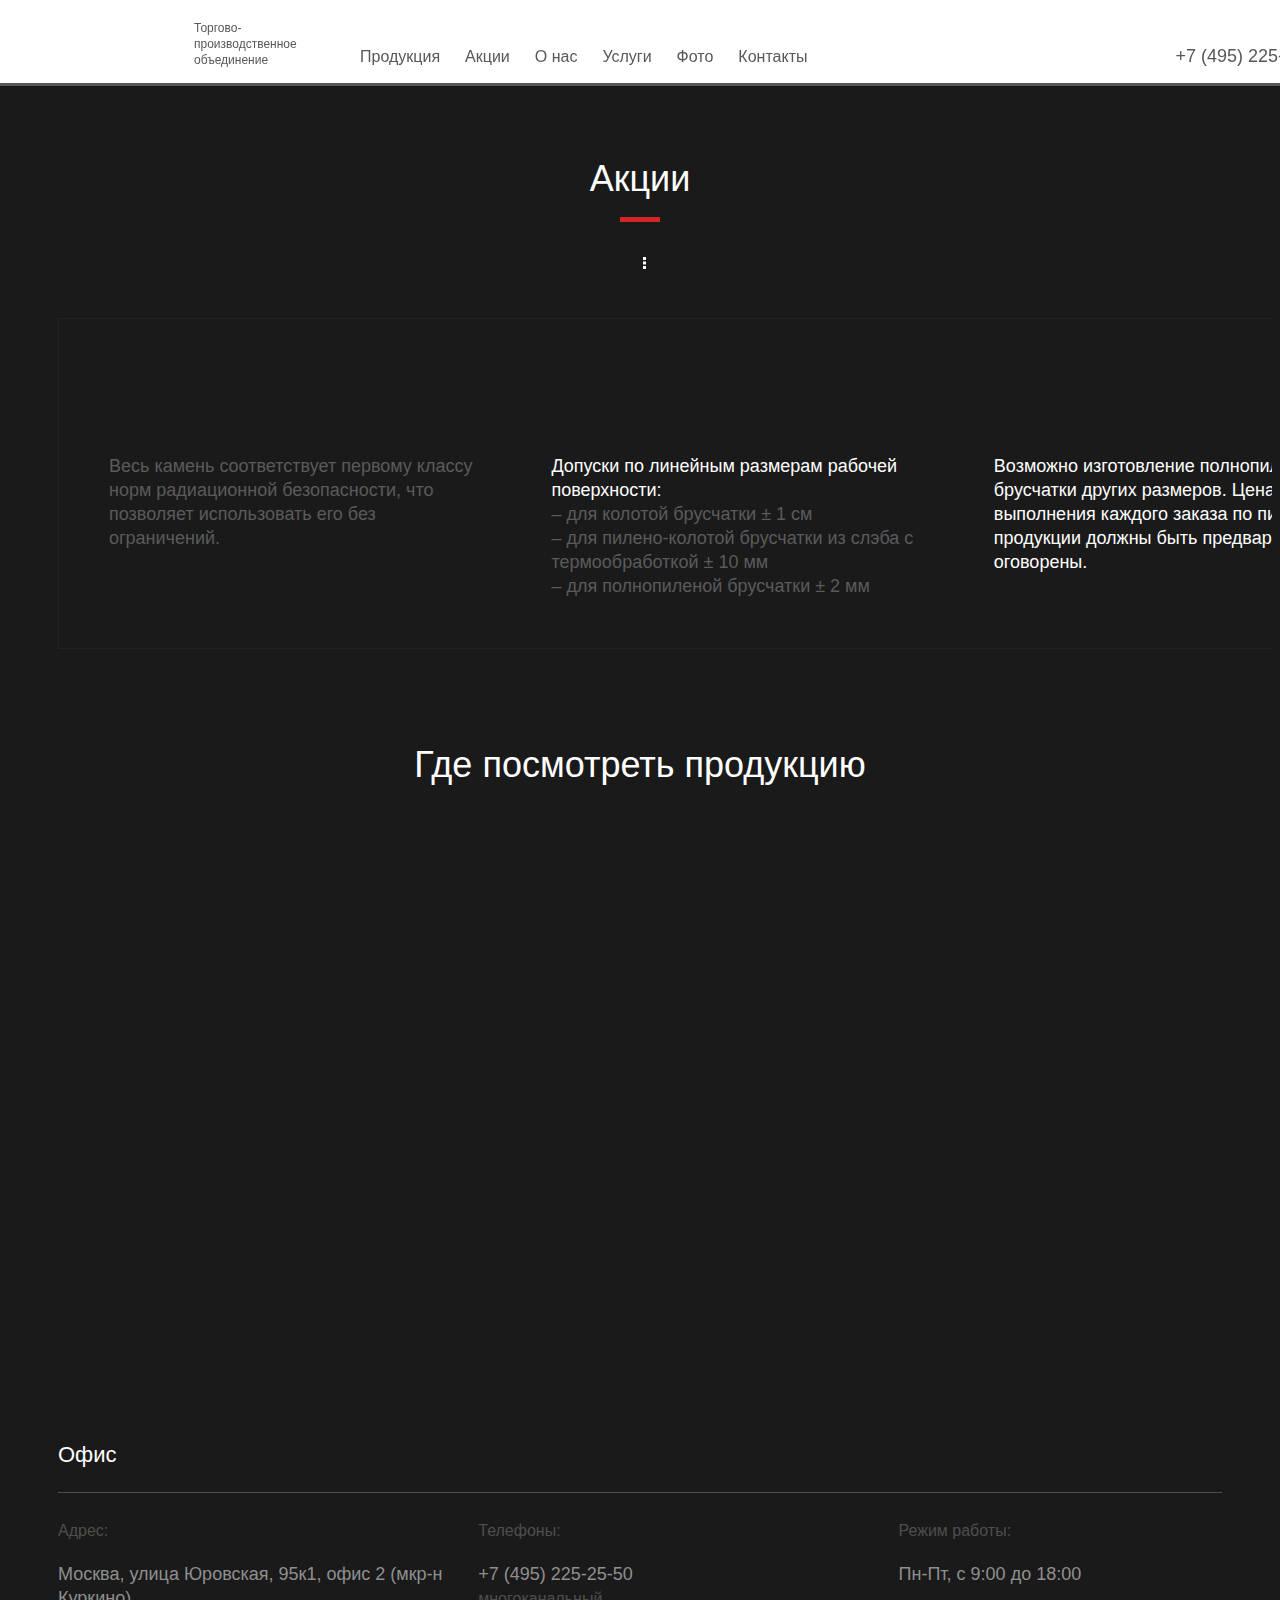
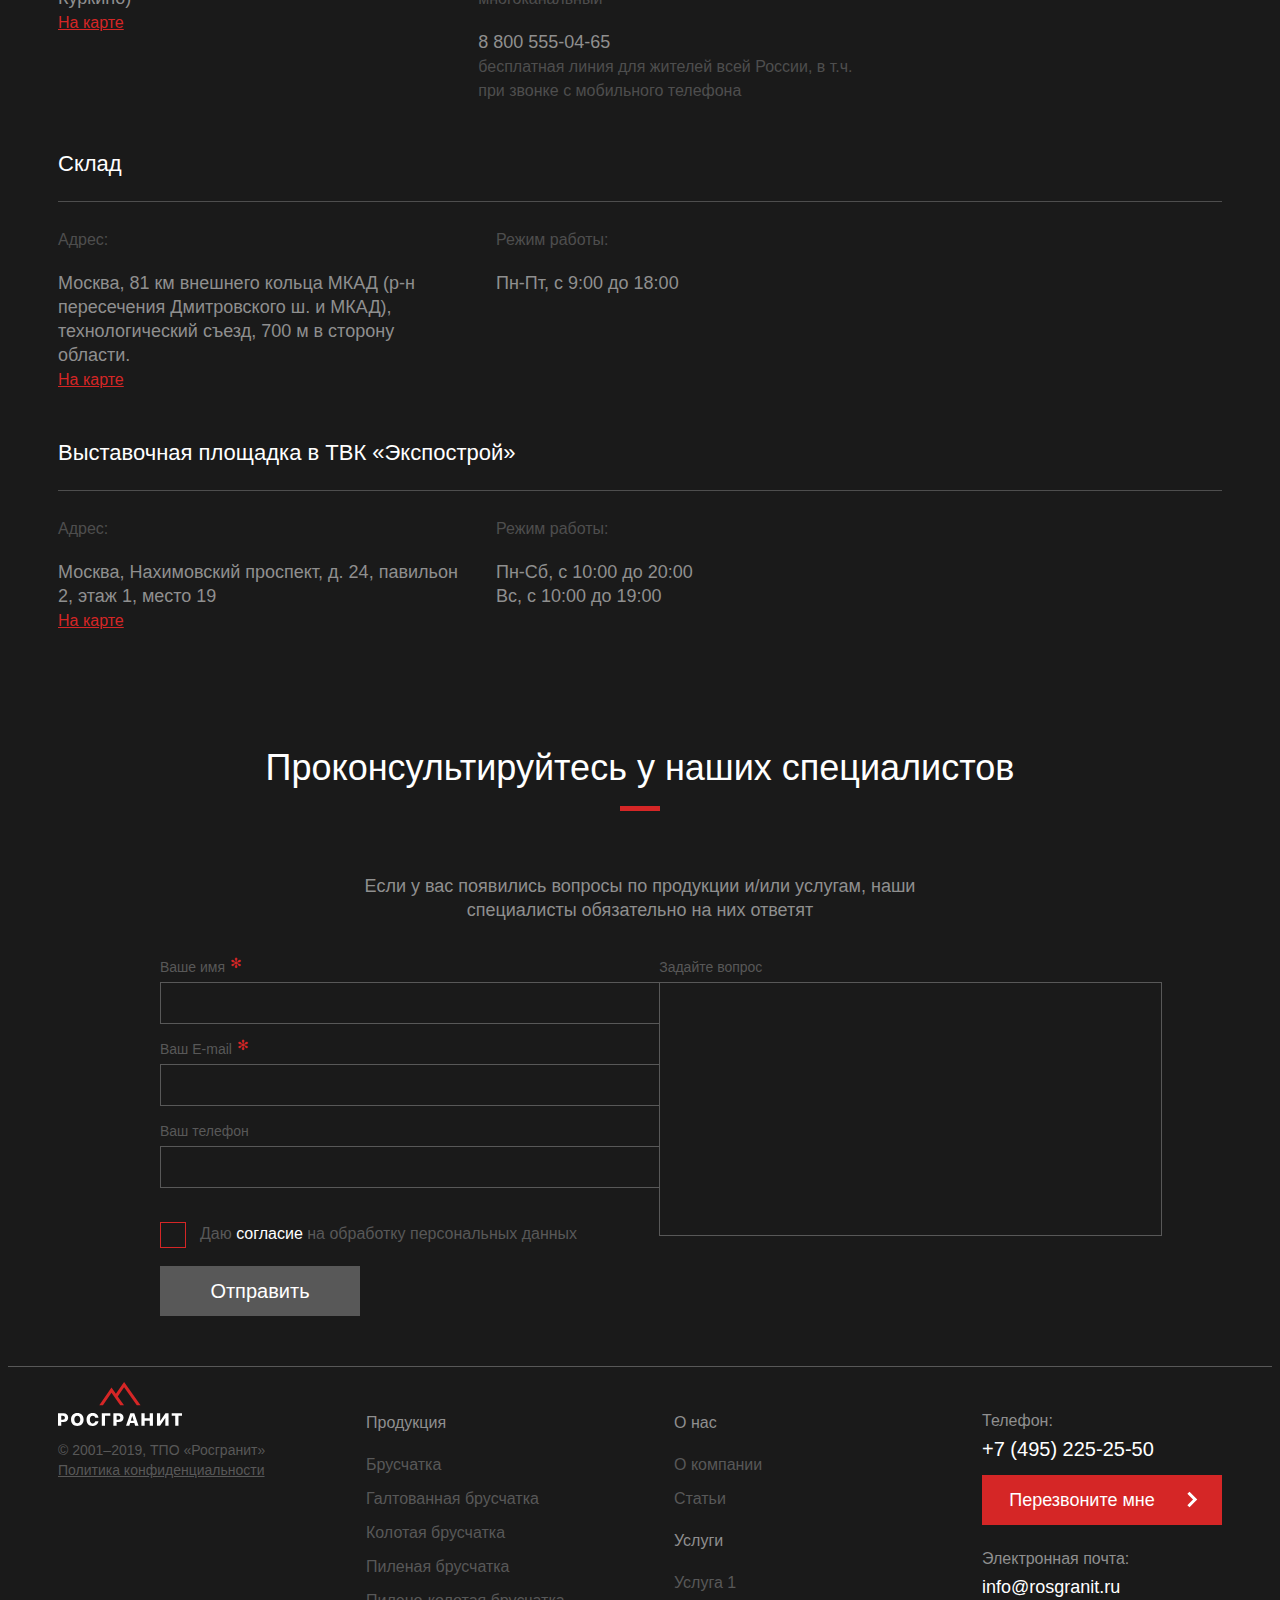
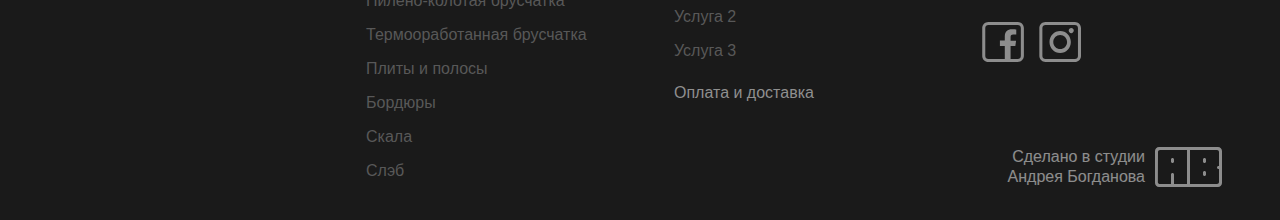
==== HTML/actions.html @ c92d172f "Create actions.html" ====
<!DOCTYPE html>
<html lang="ru">
	<head>
    	<meta charset="UTF-8" />
    	<meta http-equiv="X-UA-Compatible" content="IE=edge" />
    	<meta name="viewport" content="width=device-width, initial-scale=1.0, user-scalable=0, minimum-scale=1.0" />
		<meta name="keywords" content="" />
    	<meta name="description" content="" />
    	<link rel="stylesheet" href="css/fonts.css?190520191320" />
    	<link rel="stylesheet" href="css/default.css?190520191320" />
    	<link rel="stylesheet" href="css/style.css?190520191320" />
    	<link rel="stylesheet" href="css/header.css?190520191320" />
    	<link rel="stylesheet" href="css/nav.css?190520191320" />
    	<link rel="stylesheet" href="css/article.css?190520191320" />
    	<link rel="stylesheet" href="css/products.css?190520191320" />
    	<link rel="stylesheet" href="css/choose.css?190520191320" />
    	<link rel="stylesheet" href="css/map.css?190520191320" />
    	<link rel="stylesheet" href="css/footer.css?190520191320" />
    	<link rel="stylesheet" href="css/form.css?190520191320" />
    	<link rel="stylesheet" href="css/callback.css?190520191320" />
    	<link rel="stylesheet" href="lightbox/lightbox.css?300420191318" />
    	<script defer src="https://api-maps.yandex.ru/2.1.72/?lang=ru_RU"></script>
		<script defer src="js/jquery.js?190520191320"></script>
		<script defer src="js/swiper.js?190520191320"></script>
		<script defer src="js/inputmask.js?190520191320"></script>
		<script defer src="js/template.js?190520191320"></script>
		<script defer src="js/map.js?190520191320"></script>
		<script defer src="lightbox/lightbox.js?300420191318"></script>
		<title>«Росгранит» — продукция</title>
	</head>
	<body onload="resize();" onresize="resize();">
		<div class="callback">
			<button type="button"></button>
			<div class="form cb">
				<div>
					<span>Спасибо!</span>
					<p>В ближайшее время с Вами свяжется наш специалист и ответит на все, интересующие Вас, вопросы.</p>
				</div>
				<form name="application" method="post" action="#">
					<span>Обратный звонок</span>
					<p>Оставьте Ваш контактный номер телефона и в ближайшее время мы Вам перезвоним!</p>
					<div>
						<div>
							<ul>
								<li>
									<input class="field" type="text" name="uname" value="" data-form="cb" />
									<span>
										<span>Ваше имя</span>
									</span>
								</li>
								<li class="required">
									<input class="field" type="tel" name="uphone" value="" data-form="cb" />
									<span>
										<span>Ваш телефон</span>
									</span>
								</li>
							</ul>
						</div>
						<div class="required consent">
							<input type="checkbox" name="consent" value="Y" />
							<span class="checkbox" data-form="cb"></span>
							<span>Даю <a href="#" title="согласие">согласие</a> на обработку персональных данных</span>
						</div>
						<div>
							<button type="button" data-form="cb">Перезвоните мне</button>
						</div>
					</div>
				</form>
			</div>
		</div>
		<div class="container">
			<span></span>
			<header>
				<div>
					<ul class="sandwich">
						<li></li>
						<li></li>
						<li></li>
						<li></li>
					</ul>
					<a class="logo" href="main.html" title="Росгранит"></a>
					<a class="phone" href="tel:+74952252550" title="+7 (495) 225-25-50">+7 (495) 225-25-50</a>
				</div>
			</header>
			<nav>
				<div>
					<ul>
						<li>
							<a href="products.html" title="Продукция">Продукция</a>
						</li>
						<li>
							<a href="actions.html" title="Акции">Акции</a>
						</li>
						<li>
							<a href="article.html" title="О нас">О нас</a>
						</li>
						<li>
							<a href="service.html" title="Услуги">Услуги</a>
						</li>
						<li>
							<a href="photo.html" title="Фото">Фото</a>
						</li>
						<li>
							<a href="products.html#contacts" title="Контакты">Контакты</a>
						</li>
					</ul>
				</div>
			</nav>
			<article>
				<div class="brief">
					<h1>Акции</h1>
				</div>
				<div class="choose-items">
					<span></span>
					<ul>
						<li class="selected" data-class="gb2">Брусчатка гранитная колотая</li>
						<li data-class="gb3">Брусчатка гранитная пилено-колотая (боковины пиленые)</li>
					</ul>
				</div>
			</article>
			<div class="table">
				<table class="choice gb2">
					<tbody>
						<tr>
							<td class="image">
								<a class="zoom" href="img/bg1199.jpg" data-lightbox="example-set" title="">
									<img src="img/bg1199.jpg" alt="Габбро брусчатка колотая ГАЛТОВАННАЯ" />
								</a>
							</td>
							<td class="name">
								<strong>Габбро брусчатка колотая ГАЛТОВАННАЯ</strong>
								<span>Габбро Слипчицкое (Kometa Black GB2), Адамовское</span>
								<a href="#" title="Пример укладки">Пример укладки</a>
							</td>
							<td class="size">
								<span>6-14×6-14×2-8</span>
							</td>
							<td class="count">
								<span>82</span>
							</td>
							<td class="available">
								<span>125,36</span>
							</td>
							<td class="price">
								<span>1 250,36</span>
							</td>
							<td class="order">
								<button type="button" data-id="1" data-name="Габбро брусчатка колотая ГАЛТОВАННАЯ">Заказать</button>
							</td>
						</tr>
					</tbody>
				</table>
				<table class="choice gb2">
					<tbody>
						<tr>
							<td class="image">
								<a class="zoom" href="img/bg1199.jpg" data-lightbox="example-set" title="">
									<img src="img/bg1199.jpg" alt="Габбро брусчатка колотая ГАЛТОВАННАЯ" />
								</a>
							</td>
							<td class="name">
								<strong>Габбро брусчатка колотая ГАЛТОВАННАЯ</strong>
								<span>Габбро Слипчицкое (Kometa Black GB2), Адамовское</span>
								<a href="#" title="Пример укладки">Пример укладки</a>
							</td>
							<td class="size">
								<span>6-14×6-14×2-8</span>
							</td>
							<td class="count">
								<span>82</span>
							</td>
							<td class="available">
								<span>125,36</span>
							</td>
							<td class="price">
								<span>1 250,36</span>
							</td>
							<td class="order">
								<button type="button" data-id="2" data-name="Габбро брусчатка колотая ГАЛТОВАННАЯ">Заказать</button>
							</td>
						</tr>
					</tbody>
				</table>
				<table class="choice gb3">
					<tbody>
						<tr>
							<td class="image">
								<a class="zoom" href="img/bg1199.jpg" data-lightbox="example-set" title="">
									<img src="img/bg1199.jpg" alt="Габбро брусчатка колотая ГАЛТОВАННАЯ" />
								</a>
							</td>
							<td class="name">
								<strong>Габбро брусчатка колотая ГАЛТОВАННАЯ</strong>
								<span>Габбро Слипчицкое (Kometa Black GB2), Адамовское</span>
								<a href="#" title="Пример укладки">Пример укладки</a>
							</td>
							<td class="size">
								<span>6-14×6-14×2-8</span>
							</td>
							<td class="count">
								<span>82</span>
							</td>
							<td class="available">
								<span>125,36</span>
							</td>
							<td class="price">
								<span>1 250,36</span>
							</td>
							<td class="order">
								<button type="button" data-id="3" data-name="Габбро брусчатка колотая ГАЛТОВАННАЯ">Заказать</button>
							</td>
						</tr>
					</tbody>
				</table>
			</div>			
			<div class="form order">
				<button type="button" data-form="order"></button>
				<div>
					<span>Спасибо!</span>
					<p>Ваш заказ успешно отправлен. В ближайшее время, для уточнения деталей заказа, с Вами свяжется наш специалист.</p>
				</div>
				<form name="application" method="post" action="#">
					<input type="hidden" name="product" value="" />
					<h4>Оформление заказа</h4>
					<p></p>				
					<div>
						<div>
							<ul>
								<li class="required">
									<input class="field" type="text" name="uname" value="" data-form="order" />
									<span>
										<span>Ваше имя</span>
									</span>
								</li>
								<li class="required">
									<input class="field" type="email" name="uemail" value="" data-form="order" />
									<span>
										<span>Ваш E-mail</span>
									</span>
								</li>
								<li>
									<input class="field" type="tel" name="uphone" value="" data-form="order" />
									<span>
										<span>Ваш телефон</span>
									</span>
								</li>
								<li>
									<input class="field" type="text" name="uaddr" value="" data-form="order" />
									<span>
										<span>Адрес доставки</span>
									</span>
								</li>
							</ul>
						</div>
						<div class="textarea">
							<textarea class="field" name="umessage"></textarea>
							<span>
								<span>Комментарий к заказу</span>
							</span>
						</div>
						<span>Дополнительные услуги</span>
						<div class="checkbox services">
							<input type="checkbox" name="s1" value="Y" />
							<span class="checkbox" data-form="order"></span>
							<span>Укладка брусчатки</span>
						</div>
						<div class="checkbox services">
							<input type="checkbox" name="s2" value="Y" />
							<span class="checkbox" data-form="order"></span>
							<span>Облицовка здания (экстерьер)</span>
						</div>
						<div class="checkbox services">
							<input type="checkbox" name="s3" value="Y" />
							<span class="checkbox" data-form="order"></span>
							<span>Облицовка здания (интерьер)</span>
						</div>
						<div class="checkbox services">
							<input type="checkbox" name="s4" value="Y" />
							<span class="checkbox" data-form="order"></span>
							<span>Услуги манипулятора</span>
						</div>
						<div class="required consent">
							<input type="checkbox" name="consent" value="Y" />
							<span class="checkbox" data-form="order"></span>
							<span>Даю <a href="#" title="согласие">согласие</a> на обработку персональных данных</span>
						</div>
						<div>
							<button type="button" data-form="order">Заказать</button>
						</div>
					</div>
				</form>	
			</div>
			<div class="properties">
				<ul>
					<li>Весь камень соответствует первому классу норм радиационной безопасности, что позволяет использовать его без ограничений.</li>
					<li><strong>Допуски по линейным размерам рабочей поверхности:</strong><br />
					– для колотой брусчатки ± 1 см<br />
					– для пилено-колотой брусчатки из слэба с термообработкой ± 10 мм<br />
					– для полнопиленой брусчатки ± 2 мм</li>
					<li><strong>Возможно изготовление полнопиленой брусчатки других размеров. 
					Цена и сроки выполнения каждого заказа по пиленой продукции должны быть предварительно оговорены.</strong></li>
				</ul>
			</div>
			<section class="map">
				<div>
					<h4>Где посмотреть продукцию</h4>
				</div>
				<div class="map">
					<div id="map"></div>
				</div>
				<div class="oblects">
					<strong>Офис</strong>
					<ul>
						<li>
							<span>Адрес:</span>
							<p>Москва, улица Юровская, 95к1, офис 2 (мкр-н Куркино)</p>
							<a class="location" href="#office" title="На карте" data-coordinates="[55.899981, 37.378189]">На карте</a>
						</li>
						<li>
							<span>Телефоны:</span>
							<p>+7 (495) 225-25-50</p>
							<span>многоканальный</span>
							<p>8 800 555-04-65</p>
							<span>бесплатная линия для жителей всей России, в т.ч. при звонке с мобильного телефона</span>
						</li>
						<li>
							<span>Режим работы:</span>
							<p>Пн-Пт, с 9:00 до 18:00</p>
						</li>
					</ul>
					<strong>Склад</strong>
					<ul>
						<li>
							<span>Адрес:</span>
							<p>Москва, 81 км внешнего кольца МКАД (р-н пересечения Дмитровского ш. и МКАД), 
							технологический съезд, 700 м в сторону области.</p>
							<a class="location" href="#warehouse" title="На карте" data-coordinates="[55.913060, 37.529478]">На карте</a>
						</li>
						<li>
							<span>Режим работы:</span>
							<p>Пн-Пт, с 9:00 до 18:00</p>
						</li>
					</ul>
					<strong>Выставочная площадка в ТВК «Экспострой»</strong>
					<ul>
						<li>
							<span>Адрес:</span>
							<p>Москва, Нахимовский проспект, д. 24, павильон 2, этаж 1, место 19</p>
							<a class="location" href="#expo" title="На карте" data-coordinates="[55.670130, 37.583810]">На карте</a>
						</li>
						<li>
							<span>Режим работы:</span>
							<p>Пн-Сб, с 10:00 до 20:00<br />
							Вс, с 10:00 до 19:00</p>
						</li>
					</ul>
				</div>
			</section>
			<section class="form">
				<div class="form consultation">
					<div>
						<span>Спасибо!</span>
						<p>Ваше сообщение успешно отправлено. В ближайшее время с Вами свяжется наш специалист и ответит на все, интересующие Вас, вопросы.</p>
					</div>
					<form name="application" method="post" action="#">
						<h4>Проконсультируйтесь у наших специалистов</h4>
						<p>Если у вас появились вопросы по продукции и/или услугам, наши специалисты обязательно на них ответят</p>				
						<div>
							<div>
								<ul>
									<li class="required">
										<input class="field" type="text" name="uname" value="" data-form="consultation" />
										<span>
											<span>Ваше имя</span>
										</span>
									</li>
									<li class="required">
										<input class="field" type="email" name="uemail" value="" data-form="consultation" />
										<span>
											<span>Ваш E-mail</span>
										</span>
									</li>
									<li>
										<input class="field" type="tel" name="uphone" value="" data-form="consultation" />
										<span>
											<span>Ваш телефон</span>
										</span>
									</li>
								</ul>
							</div>
							<div class="textarea">
								<textarea class="field" name="umessage"></textarea>
								<span>
									<span>Задайте вопрос</span>
								</span>
							</div>
							<div class="required consent">
								<input type="checkbox" name="consent" value="Y" />
								<span class="checkbox" data-form="consultation"></span>
								<span>Даю <a href="#" title="согласие">согласие</a> на обработку персональных данных</span>
							</div>
							<div>
								<button type="button" data-form="consultation">Отправить</button>
							</div>
						</div>
					</form>	
				</div>
			</section>
			<footer>
				<div>
					<ul>
						<li>
							<a href="#" title="Росгранит"></a>
							<p>&copy; 2001&ndash;2019, ТПО&nbsp;«Росгранит»<br />
							<a href="#" title="Политика конфиденциальности">Политика конфиденциальности</a></p>
						</li>
						<li>
							<ul>
								<li>
									<a href="products.html" title="Продукция">Продукция</a>
								</li>
								<li>
									<a href="#" title="Брусчатка">Брусчатка</a>
								</li>
								<li>
									<a href="#" title="Галтованная брусчатка">Галтованная брусчатка</a>
								</li>
								<li>
									<a href="#" title="Колотая брусчатка">Колотая брусчатка</a>
								</li>
								<li>
									<a href="#" title="Пиленая брусчатка">Пиленая брусчатка</a>
								</li>
								<li>
									<a href="#" title="Пилено-колотая брусчатка">Пилено-колотая брусчатка</a>
								</li>
								<li>
									<a href="#" title="Термооработанная брусчатка">Термооработанная брусчатка</a>
								</li>
								<li>
									<a href="#" title="Плиты и полосы">Плиты и полосы</a>
								</li>
								<li>
									<a href="#" title="Бордюры">Бордюры</a>
								</li>
								<li>
									<a href="#" title="Скала">Скала</a>
								</li>
								<li>
									<a href="#" title="Слэб">Слэб</a>
								</li>
							</ul>
						</li>
						<li>
							<ul>
								<li>
									<a href="#" title="О нас">О нас</a>
								</li>
								<li>
									<a href="#" title="О компании">О компании</a>
								</li>
								<li>
									<a href="articles.html" title="Статьи">Статьи</a>
								</li>
							</ul>
							<ul>
								<li>
									<a href="service.html" title="Услуги">Услуги</a>
								</li>
								<li>
									<a href="#" title="Услуга 1">Услуга 1</a>
								</li>
								<li>
									<a href="#" title="Услуга 2">Услуга 2</a>
								</li>
								<li>
									<a href="#" title="Услуга 3">Услуга 3</a>
								</li>
							</ul>
							<ul>
								<li>
									<a href="#" title="Оплата и доставка">Оплата и доставка</a>
								</li>
							</ul>
						</li>
						<li>
							<a class="phone" href="tel:+74952252550" title="+7 (495) 225-25-50">+7 (495) 225-25-50</a>
							<button type="button">Перезвоните мне</button>
							<a class="email" href="mailto:info@rosgranit.ru" title="info@rosgranit.ru">info@rosgranit.ru</a>
							<div>
								<a class="social facebook" href="#" title="facebook" target="_blank"></a>
								<a class="social instagram" href="#" title="instagram" target="_blank"></a>
							</div>
							<a class="developer" href="https://bogdanov-studio.myportfolio.com/" title="Сделано в студии Андрея Богданова" target="_blank"></a>
						</li>
					</ul>
				</div>
			</footer>
		</div>
	</body>
</html>
---- HTML/css/style.css ----
@charset "UTF-8";

body {
	background-color : rgba(26, 26, 26, 1);
	color : rgba(88, 88, 88, 1);
	}
	
div.container {
	position : relative;
	display : table !important;
	width : 100%;
	height : 100%;
	min-width : 320px;
	min-height : 100vh;
	padding-top : 83px;
	overflow : hidden;
	}
	
div.container > span {
	display : none;
	}

div.container.opened > span {
	display : block;
	position : absolute;
	top : 80px;
	left : 0;
	z-index : 70;
	width : 100%;
	height : calc(100% - 80px);
	background-color : rgba(26, 26, 26, 0.9);
	content : "";
	}
	
a { text-decoration : underline; }
a:hover { text-decoration : none; }
	
@media (min-width : 1401px) {
	body {
		font : normal 18px/30px "Regular", Arial, Tahoma, Verdana, sans-serif;
		}
	}
	
@media (min-width : 1041px) and (max-width : 1400px) {
	body {
		font : normal 18px/30px "Regular", Arial, Tahoma, Verdana, sans-serif;
		}
	}
	
@media (min-width : 861px) and (max-width : 1040px) {
	body {
		font : normal 16px/26px "Regular", Arial, Tahoma, Verdana, sans-serif;
		}
	}
	
@media (min-width : 481px) and (max-width : 860px) {
	body {
		font : normal 16px/26px "Regular", Arial, Tahoma, Verdana, sans-serif;
		}
	}
	
@media (max-width : 480px) {
	body {
		font : normal 14px/22px "Regular", Arial, Tahoma, Verdana, sans-serif;
		}
	}
---- HTML/css/header.css ----
@charset "UTF-8";

div.container > header {
	position : fixed;
	top : 0;
	left : 0;
	z-index : 90;
	width : 100%;
	height : 83px;
	background-color : rgba(255, 255, 255, 1);
	border-bottom : solid 3px rgba(88, 88, 88, 1);
	box-shadow : 0 0 5px rgba(0, 0, 0, 0.1);
	}

div.container > header > div {
	position : relative;
	max-width : 1280px;
	height : 100%;
	margin : 0 auto;
	}
	
div.container > header > div > a.logo,
div.container > header > div > a.phone {
	display : block;
	position : absolute;
	z-index : 10;
	text-decoration : none;
	}
	
div.container > header > div > a.logo {
	top : calc(50% - 22px);
	left : 0;
	width : 124px;
	height : 44px;
	background-image : url("../img/logo.svg?160320191555");
	background-repeat : no-repeat;
	background-position : 50% 50%;
	background-size : contain;
	}
	
div.container > header > div > a.logo::before {
	position : absolute;
	top : 0;
	left : 100%;
	z-index : 10;
	padding-left : 20px;
	font : normal 12px/16px "Regular", Arial, Tahoma, Verdana, sans-serif;
	white-space : pre;
	content : "Торгово-\Aпроизводственное\Aобъединение";
	color : rgba(88, 88, 88, 1);
	transition : all 0.25s ease;
	}
	
div.container > header > div > a.logo:hover::before  {
	padding-left : 25px;
	color : rgba(26, 26, 26, 1);
	}
	
div.container > header > div > a.phone {
	right : 0;
	font : normal 18px/22px "Bold", Arial, Tahoma, Verdana, sans-serif;
	color : rgba(88, 88, 88, 1);
	transition : all 0.25s ease;
	}
	
div.container > header > div > a.phone:hover {
	color : rgba(213, 38, 38, 1);
	}
	
div.container > header > div > ul.sandwich,
div.container > header > div > ul.sandwich > li {
	position : absolute;
	z-index : 50;
	}

div.container > header > div > ul.sandwich {
	top : 100%;
	width : 40px;
	height : 40px;
	padding : 0;
	margin : 0;
	list-style : none;
	background-color : rgba(88, 88, 88, 1);
	box-shadow : 0 1px 2px rgba(0, 0, 0, 0.25);
	cursor : pointer;
	overflow : hidden;
	}
	
div.container > header > div > ul.sandwich > li {
	display : block;
	left : 10px;
	width : 20px;
	height : 2px;
	background-color : rgba(255, 255, 255, 1);
	transition : all 0.25s ease;
	}
	
div.container > header > div > ul.sandwich > li:first-child,
div.container > header > div > ul.sandwich > li:nth-child(2) { 
	top : 19px;
	transform : rotate(0);
	}
	
div.container > header > div > ul.sandwich > li:nth-child(3) { top : 12px; }	
div.container > header > div > ul.sandwich > li:last-child { bottom : 12px; }
div.container > header > div > ul.sandwich:hover > li:nth-child(3) { top : 10px; }
div.container > header > div > ul.sandwich:hover > li:last-child { bottom : 10px; }
div.container.opened > header > div > ul.sandwich > li:nth-child(3) { display : none; }
div.container.opened > header > div > ul.sandwich > li:last-child { display : none; }
div.container.opened > header > div > ul.sandwich > li:first-child { transform : rotate(45deg); }
div.container.opened > header > div > ul.sandwich > li:nth-child(2) { transform : rotate(-45deg); }

@media (min-width : 1401px) {
	div.container > header {
		padding : 0 60px;
		}
		
	div.container > header > div > ul.sandwich {
		display : none;
		}
	
	div.container > header > div > a.phone {
		top : 45px;
		}
	}
	
@media (min-width : 1041px) and (max-width : 1400px) {
	div.container > header {
		padding : 0 50px;
		}
		
	div.container > header > div > ul.sandwich {
		display : none;
		}
		
	div.container > header > div > a.logo {
		left : 0;
		}
		
	div.container > header > div > a.phone {
		top : 45px;
		}
	}
	
@media (min-width : 861px) and (max-width : 1040px) {
	div.container > header {
		padding : 0 40px;
		}
		
	div.container > header > div > ul.sandwich {
		display : none;
		}
		
	div.container > header > div > a.logo::before {
		display : none;
		}
		
	div.container > header > div > a.phone {
		top : 45px;
		}
	}
	
@media (min-width : 481px) and (max-width : 860px) {
	div.container > header {
		padding : 0 30px;
		border-bottom : solid 3px rgba(88, 88, 88, 1);
		box-shadow : 0 0 5px rgba(0, 0, 0, 0.1);
		}
		
	div.container > header > div > ul.sandwich {
		display : block;
		left : 0;
		}
		
	div.container > header > div > a.logo::before {
		display : none;
		}
		
	div.container > header > div > a.phone {
		top : 45px;
		}
	}
	
@media (max-width : 480px) {
	div.container > header {
		padding : 0 20px;
		}
		
	div.container > header > div > ul.sandwich {
		display : block;
		}
		
	div.container > header > div > a.phone {
		display : none;
		}
		
	div.container.opened > header > div > a.phone {
		display : block;
		left : -20px;
		top : calc(100vh - 40px);
		width : 260px;
		padding : 9px 0;
		background-color : rgba(213, 38, 38, 1);
		color : rgba(255, 255, 255, 1);
		text-align : center;		
		}
		
	div.container.opened > header > div > a.phone:hover {
		background-color : rgba(88, 88, 88, 1);
		}
	}
---- HTML/css/nav.css ----
@charset "UTF-8";

div.container > nav {
	position : fixed;
	}
	
div.container > nav > div > ul {
	display : flex;
	display : -webkit-box;
	display : -webkit-flex;
	display : -ms-flexbox;
	width : 100%;
	padding : 0;
	margin : 0;
	list-style : none;
	}
	
div.container > nav > div > ul > li > a {
	display : inline-block;
	position : relative;
	text-decoration : none;
	color : rgba(88, 88, 88, 1);
	transition : color 0.25s ease;
	}
	
div.container > nav > div > ul > li > a::before {
	display : none;
	position : absolute;
	top : 0;
	left : 0;
	z-index : 10;
	content : "";
	background-color : rgba(213, 38, 38, 1);
	}

div.container > nav > div > ul > li > a:hover {
	color : rgba(213, 38, 38, 1);
	}

div.container > nav > div > ul > li > a:hover::before {
	display : block;
	}
	
@media (min-width : 861px) {
	div.container > nav {
		top : 0;
		z-index : 100;
		width : 100%;
		height : 30px;
		}
		
	div.container > nav > div {
		position : absolute;
		top : 0;	
		}
		
	div.container > nav > div > ul > li > a::before {
		width : 100%;
		height : 3px;
		}
		
	div.container > nav > div > ul > li > a {
		padding-top : 45px;
		font : normal 16px/24px "Regular", Arial, Tahoma, Verdana, sans-serif;
		}
	}

@media (min-width : 1401px) {
	div.container > nav {
		max-width : 1280px;
		left : calc((100% - 1280px)/2);
		padding : 0 60px;
		}
		
	div.container > nav > div {
 		left : 345px;
 		}
 		
 	div.container > nav > div > ul > li:not(:last-child) {
		margin : 0 30px 0 0;
		}
	}
	
@media (min-width : 1041px) and (max-width : 1400px) {
	div.container > nav {
		left : 0;
		padding : 0 50px;
		}
		
	div.container > nav > div {
 		left : 360px;
 		}
 		
 	div.container > nav > div > ul > li:not(:last-child) {
		margin : 0 25px 0 0;
		}
	}
	
@media (min-width : 861px) and (max-width : 1040px) {
	div.container > nav {
		left : 0;
		padding : 0 40px;
		}
		
	div.container > nav > div {
 		left : 220px;
 		}
 		
 	div.container > nav > div > ul > li:not(:last-child) {
		margin : 0 20px 0 0;
		}
	}
	
@media (max-width : 860px) {
	div.container > nav {
		z-index : 80;
		left : -260px;
		top : 80px;
		background-color : rgba(255, 255, 255, 1);
		width : 260px;
		height : calc(100% - 80px);
		max-height : calc(100vh - 80px);
		}
		
	div.container.opened > nav {
		left : 0;
		box-shadow : 0 0 10px rgba(0, 0, 0, 0.25);
		}
		
	div.container > nav > div {
		padding : 60px 0 40px 0;
		}
		
	div.container > nav > div > ul {
		flex-wrap : wrap;
		-webkit-flex-wrap : wrap;
		-ms-flex-wrap : wrap;
		}

	div.container > nav > div > ul > li {
		width : 100%;
		}
		
	div.container > nav > div > ul > li > a {
		font : normal 16px/40px "Regular", Arial, Tahoma, Verdana, sans-serif;
		}
		
	div.container > nav > div > ul > li > a::before {
		width : 3px;
		height : 100%;
		}
	}
	
@media (min-width : 481px) and (max-width : 860px) {
	div.container > nav > div > ul > li > a {
		padding-left : 30px;
		}
	}
	
@media (max-width : 480px) {
	div.container > nav > div > ul > li > a {
		padding-left : 20px;
		}
	}
---- HTML/css/article.css ----
@charset "UTF-8";

div.container > article > div.accent,
div.container > article > div.brief,
div.container > article > div.content {
	position : relative;
	margin : 0 auto;
	}

div.container > article > div.accent,
div.container > article > div.brief {
	max-width : 1280px;
	text-align : center;
	color : rgba(143, 143, 143, 1);
	}

div.container > article > div.content {
	max-width : 960px;
	}
	
div.container > article strong {
	color : rgba(255, 255, 255, 1);
	}

div.container > article h1,
div.container > article h2,
div.container > article h3 {
	position : relative;
	margin : 0 auto;
	color : rgba(255, 255, 255, 1);
	text-align : center;
	}

div.container > article h1 {	
	padding : 20px 0;
	}
	
div.container > article h2,
div.container > article h3 {	
	padding : 15px 0;
	}
	
div.container > article h1::before {
	position : absolute;
	top : 100%;
	left : calc(50% - 20px);
	z-index : 10;
	width : 40px;
	height : 5px;
	content : "";
	background-color : rgba(213, 38, 38, 1);
	}
	
div.container > article > div.content > ul {
	padding : 0;
	margin : 0;
	list-style : none;
	}
	
div.container > article > div.content > ul > li {
	position : relative;
	padding-left : 20px;
	}
	
div.container > article > div.content > ul > li::before {
	position : absolute;
	top : 10px;
	left : 0;
	z-index : 10;
	width : 6px;
	height : 6px;
	border-radius : 50%;
	background-color : rgba(213, 38, 38, 1);
	content : "";
	}
	
div.container > article > div.brief > ul {
	display : flex;
	display : -webkit-box;
	display : -webkit-flex;
	display : -ms-flexbox;
	flex-wrap : wrap;
	-webkit-flex-wrap : wrap;
	-ms-flex-wrap : wrap;
	/* justify-content : space-between; */
	padding : 0;
	margin : 0;
	list-style : none;	
	}
	
div.container > article > div.brief > ul > li.choice {
	display : none;
	}
	
div.container > article > div.brief > ul > li.choice.selected {
	display : block;
	}
	
div.container > article > div.brief > ul > li > a {
	position : relative;
	display : block;
	width : 100%;
	padding-top : 60%;
	text-decoration : none;
	text-align : left;
	overflow : hidden;
	}
	
div.container > article > div.brief > ul > li > a::before {
	display : block;
	position : absolute;
	top : 0;
	left : 0;
	z-index : 11;
	width : 100%;
	height : 100%;
	background-color : rgba(26, 26, 26, 1);
	content : "";
	transition : opacity 0.25s ease;
	}
	
div.container > article > div.brief > ul:not(.gallery) > li > a::before {
	opacity : 0.5;
	}
	
div.container > article > div.brief > ul.gallery > li > a::before {
	opacity : 0;
	}
	
div.container > article > div.brief > ul > li > a:hover::before {
	opacity : 0.75;
	}
	
div.container > article > div.brief > ul > li > a > img {
	display : block;
	width : inherit;
	height : auto;
	position : absolute;
	top : 50%;
	left : 50%;
	z-index : 10;	
	transform : translate(-50%, -50%);
	}

div.container > article > div.brief > ul > li > a > p {
	position : absolute;
	bottom : 0;
	left : 0;
	z-index : 20;
	width : 100%;
	margin : 0;
	padding : 20px;
	overflow : hidden;
	transition : bottom 0.25s ease;
	}
	
div.container > article > div.brief > ul > li > a > p > strong,
div.container > article > div.brief > ul > li > a > p > span {
	display : block;
	color : rgba(255, 255, 255, 1);
	}
	
div.container > article > div.brief > ul > li > a > p > span {
	position : relative;
	max-height : 0px;
	opacity : 0;
	overflow : hidden;
	transition : all 0.25s ease;
	}
	
div.container > article > div.brief > ul > li > a:hover > p > span {
	padding-top : 10px;
	opacity : 0.5;
	}

@media (min-width : 1401px) {
	div.container > article {
		padding : 30px 0;
		}
	
	div.container > article > div.accent,
	div.container > article > div.brief,
	div.container > article > div.content {
		padding : 30px 60px;
		}
		
	div.container > article > div.accent {
		margin-bottom : 60px;
		}
		
	div.container > article > div.brief {
		font : normal 22px/32px "Regular", Arial, Tahoma, Verdana, sans-serif;
		}
	
	div.container > article > div.accent,
	div.container > article > div.content {
		font : normal 20px/32px "Regular", Arial, Tahoma, Verdana, sans-serif;
		}
		
	div.container > article h1 {
		font : normal 38px/38px "Bold", Arial, Tahoma, Verdana, sans-serif;
		}
		
	div.container > article h2,
	div.container > article h3 {
		font : normal 30px/30px "Bold", Arial, Tahoma, Verdana, sans-serif;
		}
		
	div.container > article > div.brief > ul > li {
		width : 32.3333%;
		margin : 1% 1% 0 0;
		}
		
	div.container > article > div.brief > ul > li > a > p > strong {
		font : normal 26px/26px "Bold", Arial, Tahoma, Verdana, sans-serif;
		}
		
	div.container > article > div.brief > ul > li > a > p > span {
		font : normal 18px/26px "Regular", Arial, Tahoma, Verdana, sans-serif;
		}
		
	div.container > article > div.brief > ul > li > a:hover > p > span {
		max-height : 130px;
		}
		
	div.container > article > div.brief > ul > li.pagination {
		padding : 60px 0 0 0;
		}
	}
	
@media (min-width : 1041px) and (max-width : 1400px) {
	div.container > article {
		padding : 25px 0;
		}
	
	div.container > article > div.accent,
	div.container > article > div.brief,
	div.container > article > div.content {
		padding : 25px 50px;
		}
		
	div.container > article > div.accent {
		margin-bottom : 50px;
		}
		
	div.container > article > div.brief {
		font : normal 20px/28px "Regular", Arial, Tahoma, Verdana, sans-serif;
		}
	
	div.container > article > div.accent,
	div.container > article > div.content {
		font : normal 18px/28px "Regular", Arial, Tahoma, Verdana, sans-serif;
		}
		
	div.container > article h1 {
		font : normal 36px/36px "Bold", Arial, Tahoma, Verdana, sans-serif;
		}
		
	div.container > article h2,
	div.container > article h3 {
		font : normal 28px/28px "Bold", Arial, Tahoma, Verdana, sans-serif;
		}
		
	div.container > article > div.brief > ul > li {
		width : 32.3333%;
		margin : 1% 1% 0 0;
		}
		
	div.container > article > div.brief > ul > li > a > p > strong {
		font : normal 22px/22px "Bold", Arial, Tahoma, Verdana, sans-serif;
		}
		
	div.container > article > div.brief > ul > li > a > p > span {
		font : normal 16px/22px "Regular", Arial, Tahoma, Verdana, sans-serif;
		}
		
	div.container > article > div.brief > ul > li > a:hover > p > span {
		max-height : 100px;
		}
		
	div.container > article > div.brief > ul > li.pagination {
		padding : 50px 0 0 0;
		}
	}
	
@media (min-width : 861px) and (max-width : 1040px) {
	div.container > article {
		padding : 20px 0;
		}
	
	div.container > article > div.accent,
	div.container > article > div.brief,
	div.container > article > div.content {
		padding : 20px 40px;
		}
		
	div.container > article > div.accent {
		margin-bottom : 40px;
		}
		
	div.container > article > div.brief {
		font : normal 20px/28px "Regular", Arial, Tahoma, Verdana, sans-serif;
		}
	
	div.container > article > div.accent,
	div.container > article > div.content {
		font : normal 18px/28px "Regular", Arial, Tahoma, Verdana, sans-serif;
		}
		
	div.container > article h1 {
		font : normal 34px/34px "Bold", Arial, Tahoma, Verdana, sans-serif;
		}
		
	div.container > article h2,
	div.container > article h3 {
		font : normal 26px/26px "Bold", Arial, Tahoma, Verdana, sans-serif;
		}
		
	div.container > article > div.brief > ul > li.pagination {
		padding : 40px 0 0 0;
		}
	}
	
@media (min-width : 481px) and (max-width : 860px) {
	div.container > article {
		padding : 30px 0 15px 0;
		}
	
	div.container > article > div.accent,
	div.container > article > div.brief,
	div.container > article > div.content {
		padding : 15px 30px;
		}

	div.container > article > div.accent {
		margin-bottom : 30px;
		}

	div.container > article > div.brief {
		font : normal 18px/24px "Regular", Arial, Tahoma, Verdana, sans-serif;
		}
	
	div.container > article > div.accent,
	div.container > article > div.content {
		font : normal 16px/24px "Regular", Arial, Tahoma, Verdana, sans-serif;
		}
		
	div.container > article h1 {
		font : normal 32px/32px "Bold", Arial, Tahoma, Verdana, sans-serif;
		}
		
	div.container > article h2,
	div.container > article h3 {
		font : normal 24px/24px "Bold", Arial, Tahoma, Verdana, sans-serif;
		}
		
	div.container > article > div.brief > ul > li.pagination {
		padding : 30px 0 0 0;
		}
	}
	
@media (max-width : 480px) {
	div.container > article {
		padding : 25px 0 10px 0;
		}
	
	div.container > article > div.accent,
	div.container > article > div.brief,
	div.container > article > div.content {
		padding : 10px 20px;
		}
		
	div.container > article > div.accent {
		margin-bottom : 20px;
		}
		
	div.container > article > div.brief {
		font : normal 18px/24px "Regular", Arial, Tahoma, Verdana, sans-serif;
		}
	
	div.container > article > div.accent,
	div.container > article > div.content {
		font : normal 16px/24px "Regular", Arial, Tahoma, Verdana, sans-serif;
		}
		
	div.container > article h1 {
		font : normal 30px/30px "Bold", Arial, Tahoma, Verdana, sans-serif;
		}
		
	div.container > article h2,
	div.container > article h3 {
		font : normal 22px/22px "Bold", Arial, Tahoma, Verdana, sans-serif;
		}
		
	div.container > article > div.brief > ul > li.pagination {
		padding : 20px 0 0 0;
		}
	}
	
@media (min-width : 769px) and (max-width : 1040px) {
	div.container > article > div.brief > ul > li {
		width : 49%;
		margin : 1% 1% 0 0;
		}
		
	div.container > article > div.brief > ul > li > a > p > strong {
		font : normal 26px/26px "Bold", Arial, Tahoma, Verdana, sans-serif;
		}
		
	div.container > article > div.brief > ul > li > a > p > span {
		font : normal 18px/26px "Regular", Arial, Tahoma, Verdana, sans-serif;
		}
		
	div.container > article > div.brief > ul > li > a:hover > p > span {
		max-height : 130px;
		}	
	}
	
@media (max-width : 768px) {		
	div.container > article > div.brief > ul > li {
		width : 100%;
		margin : 10px 0 0 0;
		}
		
	div.container > article > div.brief > ul > li > a > p > strong {
		font : normal 22px/22px "Bold", Arial, Tahoma, Verdana, sans-serif;
		}
		
	div.container > article > div.brief > ul > li > a > p > span {
		font : normal 16px/22px "Regular", Arial, Tahoma, Verdana, sans-serif;
		}
		
	div.container > article > div.brief > ul > li > a:hover > p > span {
		max-height : 80px;
		}
	}
---- HTML/css/products.css ----
@charset "UTF-8";

div.container > div.table,
div.container > div.properties {
	width : 100%;
	margin : 0 auto;
	}

/* свойства -- начало */
div.container > div.properties > ul {
	display : flex;
	display : -webkit-box;
	display : -webkit-flex;
	display : -ms-flexbox;
	width : 100%;
	margin : 0;
	border : solid 1px rgba(34, 34, 34, 1);
	list-style : none;
	}
	
div.container > div.properties > ul > li {
	background-repeat : no-repeat;
	font : normal 18px/24px "Regular", Arial, Tahoma, Verdana, sans-serif;
	color : rgba(91, 91, 91, 1);
	}
	
div.container > div.properties > ul > li > strong {
	font : normal 18px/24px "Regular", Arial, Tahoma, Verdana, sans-serif;
	color : rgba(255, 255, 255, 1);	
	}
	
div.container > div.properties > ul > li:first-child {
	background-image : url("../img/icon-opisainie-01.svg");
	background-size : 73px 65px;	
	}
	
div.container > div.properties > ul > li:last-child {
	background-image : url("../img/icon-opisainie-03.svg");
	background-size : 71px 61px;
	}
	
div.container > div.properties > ul > li:nth-child(2) {
	background-image : url("../img/icon-opisainie-02.svg");
	background-size : 66px 64px;
	}
/* свойства -- конец */

/* таблица -- начало */

/* div.container > div.table > table {
	background-color : rgba(150, 150, 150, 1);
	} */
	
div.container > div.table > table {
	display : none;
	}

div.container > div.table > table.selected,
div.container > div.table > table > tbody,
div.container > div.table > table > tbody > tr > td > span,
div.container > div.table > table > tbody > tr > td > strong,
div.container > div.table > table > tbody > tr > td > a {
	display : block; 
	}
	
div.container > div.table > table > tbody > tr {
	position : relative;
	display : flex;
	display : -webkit-box;
	display : -webkit-flex;
	display : -ms-flexbox;
	border-top : solid 1px rgba(34, 34, 34, 1);
	border-right : solid 1px rgba(34, 34, 34, 1);
	border-left : solid 1px rgba(34, 34, 34, 1);
	}
	
/* div.container > div.table > table > tbody > tr:nth-child(odd) { background-color : rgba(255, 255, 255, 1); }
div.container > div.table > table > tbody > tr:nth-child(even) { background-color : rgba(250, 250, 250, 1); } */
	
div.container > div.table > table > tbody > tr > td > span {
	color : rgba(88, 88, 88, 1);
	}
	
div.container > div.table > table > tbody > tr > td > strong {
	color : rgba(255, 255, 255, 1);	
	}
	
div.container > div.table > table > tbody > tr > td.image > a > img {
	width : 100%;
	height : auto;
	transition : opacity 0.25s ease;
	}
	
div.container > div.table > table > tbody > tr > td.name > span {
	font : normal 14px/20px "Regular", Arial, Tahoma, Verdana, sans-serif;	
	}

div.container > div.table > table > tbody > tr > td.name > strong {
	font : normal 16px/20px "Regular", Arial, Tahoma, Verdana, sans-serif;
	}
	
div.container > div.table > table > tbody > tr > td.name > a {
	position : relative;
	height : 30px;
	padding-left : 30px;
	color : rgba(213, 38, 38, 1);
	font : normal 14px/30px "Regular", Arial, Tahoma, Verdana, sans-serif;
	text-decoration : none;
	opacity : 0.5;
	transition : opacity 0.25s ease;
	}
	
div.container > div.table > table > tbody > tr > td.name > a:hover {
	opacity : 1;
	}
	
div.container > div.table > table > tbody > tr > td.name > a::before {
	display : block;
	position : absolute;
	left : 0;
	top : calc(50% - 10px);
	z-index : 10;
	width : 20px;
	height : 20px;
	background-image : url("../img/icon-photo.svg?110320191457");
	background-repeat : no-repeat;
	background-position : 50% 50%;
	background-size : contain;	
	content : "";
	}
	
div.container > div.table > table > tbody > tr > td.size > span,
div.container > div.table > table > tbody > tr > td.count > span,
div.container > div.table > table > tbody > tr > td.available > span,
div.container > div.table > table > tbody > tr > td.price > span {
	white-space : nowrap;
	}
	
div.container > div.table > table > tbody > tr > td.count > span::after {
	content : "\0000a0шт\0000a0в\0000a0м²\0000a0";
	}
	
div.container > div.table > table > tbody > tr > td.available > span::after {
	content : "\0000a0м²\0000a0";
	}
	
div.container > div.table > table > tbody > tr > td.price > span::after {
	content : "\0000a0₽\0000a0";
	}
	
div.container > div.table > table > tbody > tr > td.order > button {
	display : block;
	position : relative;
	width : 100%;
	max-width : 180px;
	height : 50px;
	padding : 0;
	margin : 0;
	border : solid 2px rgba(213, 38, 38, 1);
	background-color : rgba(213, 38, 38, 0);
	color : rgba(213, 38, 38, 1);
	font : normal 16px/40px "Bold", Arial, Tahoma, Verdana, sans-serif;
	text-align : center;
	white-space : nowrap;
	cursor : pointer;
	opacity : 0.5;
	transition : all 0.25s ease;
	}

div.container > div.table > table > tbody > tr > td.order > button:hover {
	background-color : rgba(213, 38, 38, 1);
	color : rgba(255, 255, 255, 1);
	opacity : 1;
	}
/* таблица -- конец */

/* форма заказа  -- начало */
div.container > div.form.order {
	display : none;
	border-top : solid 1px rgba(34, 34, 34, 1);
	border-right : solid 1px rgba(34, 34, 34, 1);
	border-left : solid 1px rgba(34, 34, 34, 1);
	}
	
div.container > div.form.order > form > div > span {
	display : block;
	width : 100%;
	margin-top : 15px;
	color : rgba(255, 255, 255, 1);
	}
/* форма заказа  -- конец */

@media (min-width : 1401px) {
	div.container > div.table,
	div.container > div.properties {
		max-width : 1280px;
		padding : 0 60px;		
		}
	
	div.container > div.properties > ul {
		padding : 60px;
		justify-content : space-between;
		-webkit-justify-content : space-between;
		-ms-justify-content : space-between;
		}
		
	div.container > div.properties > ul > li {
		background-position : 50% 0;
		width : 30%;
		padding-top : 85px;
		}
		
	div.container > div.table > table > tbody > tr {
		padding : 30px 0;
		justify-content : space-between;
		-webkit-justify-content : space-between;
		-ms-justify-content : space-between;
		}
		
	div.container > div.table > table > tbody > tr > td {
		padding-left : 30px;
		}
		
	div.container > div.table > table > tbody > tr > td:last-child {
		padding-right : 30px;
		}
		
	div.container > div.table > table > tbody > tr > td.image {
		width : 120px;
		}
		
	div.container > div.table > table > tbody > tr > td.name {
		max-width : 30%;
		}
		
	div.container > div.table > table > tbody > tr > td.order {
		width : 180px;
		}

	div.container > div.table > table > tbody > tr > td.size > span,
	div.container > div.table > table > tbody > tr > td.count > span,
	div.container > div.table > table > tbody > tr > td.available > span,
	div.container > div.table > table > tbody > tr > td.price > span {
		font : normal 16px/50px "Regular", Arial, Tahoma, Verdana, sans-serif;
		}
		
	div.container > div.form.order {
		width : calc(100% - 120px);
		max-width : 1160px;
		padding : 60px;
		}
		
	div.container > div.form.order > form > div > span {
		padding : 15px 0;
		font : normal 28px/30px "Bold", Arial, Tahoma, Verdana, sans-serif;
		}
	}
	
@media (min-width : 1041px) and (max-width : 1400px) {
	div.container > div.table,
	div.container > div.properties {
		max-width : 1280px;
		padding : 0 50px;
		}
	
	div.container > div.properties > ul {
		padding : 50px;
		justify-content : space-between;
		-webkit-justify-content : space-between;
		-ms-justify-content : space-between;
		}
		
	div.container > div.properties > ul > li {
		background-position : 50% 0;
		width : 30%;
		padding-top : 85px;
		}
		
	div.container > div.table > table > tbody > tr {
		padding : 25px 0;
		justify-content : space-between;
		-webkit-justify-content : space-between;
		-ms-justify-content : space-between;
		}
		
	div.container > div.table > table > tbody > tr > td {
		padding-left : 25px;
		}
		
	div.container > div.table > table > tbody > tr > td:last-child {
		padding-right : 25px;
		}
		
	div.container > div.table > table > tbody > tr > td.image {
		width : 120px;
		}
		
	div.container > div.table > table > tbody > tr > td.name {
		width : 25%;
		}
		
	div.container > div.table > table > tbody > tr > td.order {
		width : 180px;
		}

	div.container > div.table > table > tbody > tr > td.size > span,
	div.container > div.table > table > tbody > tr > td.count > span,
	div.container > div.table > table > tbody > tr > td.available > span,
	div.container > div.table > table > tbody > tr > td.price > span {
		font : normal 16px/50px "Regular", Arial, Tahoma, Verdana, sans-serif;
		}
		
	div.container > div.form.order {
		width : calc(100% - 100px);
		max-width : 1180px;
		padding : 50px;
		}
		
	div.container > div.form.order > form > div > span {
		padding : 15px 0;
		font : normal 26px/30px "Bold", Arial, Tahoma, Verdana, sans-serif;
		}
	}
	
@media (min-width : 861px) and (max-width : 1040px) {
	div.container > div.table,
	div.container > div.properties {
		padding : 0 40px;
		}
		
	div.container > div.properties > ul {
		padding : 40px;
		justify-content : space-between;
		-webkit-justify-content : space-between;
		-ms-justify-content : space-between;
		}
		
	div.container > div.properties > ul > li {
		background-position : 50% 0;
		width : 30%;
		padding-top : 85px;
		}
		
	div.container > div.table > table > tbody > tr {
		padding : 20px 0;
		justify-content : space-between;
		-webkit-justify-content : space-between;
		-ms-justify-content : space-between;
		flex-wrap : wrap;
		-webkit-flex-wrap : wrap;
		-ms-flex-wrap : wrap;
		}
		
	div.container > div.table > table > tbody > tr > td {
		padding-left : 20px;
		}
		
	div.container > div.table > table > tbody > tr > td:last-child {
		padding-right : 20px;
		}
		
	div.container > div.table > table > tbody > tr > td.image {
		width : 15%;
		}
		
	div.container > div.table > table > tbody > tr > td.name {
		width : 85%;
		padding-right : 200px;
		}
		
	div.container > div.table > table > tbody > tr > td.order {
		position : absolute;
		top : 20px;
		right : 0;
		width : 180px;
		}
		
	div.container > div.table > table > tbody > tr > td.price {
		padding-right : 20px;
		}
		
	div.container > div.table > table > tbody > tr > td.size > span,
	div.container > div.table > table > tbody > tr > td.count > span,
	div.container > div.table > table > tbody > tr > td.available > span,
	div.container > div.table > table > tbody > tr > td.price > span {
		padding-top : 20px;
		font : normal 16px/20px "Regular", Arial, Tahoma, Verdana, sans-serif;
		}
		
	div.container > div.form.order {
		width : calc(100% - 80px);
		padding : 40px;
		}
		
	div.container > div.form.order > form > div > span {
		padding : 15px 0;
		font : normal 24px/30px "Bold", Arial, Tahoma, Verdana, sans-serif;
		}
	}
	
@media (min-width : 481px) and (max-width : 860px) {
	div.container > div.table,
	div.container > div.properties {
		padding : 0 30px;
		}
	
	div.container > div.properties > ul {
		padding : 30px;
		flex-wrap : wrap;
		-webkit-flex-wrap : wrap;
		-ms-flex-wrap : wrap;
		}
		
	div.container > div.properties > ul > li {
		width : 100%;
		min-height : 85px;
		padding-left : 100px;
		}
	
	div.container > div.properties > ul > li:first-child {
		background-position : 0 0;
		}
	
	div.container > div.properties > ul > li:not(:first-child) {
		background-position : 0 15px;
		padding-top : 15px;
		}
		
	div.container > div.table > table > tbody > tr {
		padding : 15px 0;
		justify-content : space-between;
		-webkit-justify-content : space-between;
		-ms-justify-content : space-between;
		flex-wrap : wrap;
		-webkit-flex-wrap : wrap;
		-ms-flex-wrap : wrap;
		}
		
	div.container > div.table > table > tbody > tr > td {
		padding-left : 15px;
		}
		
	div.container > div.table > table > tbody > tr > td.image {
		width : 120px;
		}
		
	div.container > div.table > table > tbody > tr > td.name {
		width : calc(100% - 120px);
		padding-right : 15px;
		}
		
	div.container > div.table > table > tbody > tr > td.order {
		width : 100%;
		}
		
	div.container > div.table > table > tbody > tr > td.order > button {
		margin : 0 auto;
		}
		
	div.container > div.table > table > tbody > tr > td.price {
		padding-right : 15px;
		}
		
	div.container > div.table > table > tbody > tr > td.size > span,
	div.container > div.table > table > tbody > tr > td.count > span,
	div.container > div.table > table > tbody > tr > td.available > span,
	div.container > div.table > table > tbody > tr > td.price > span {
		font : normal 16px/50px "Regular", Arial, Tahoma, Verdana, sans-serif;
		}
		
	div.container > div.form.order {
		width : calc(100% - 60px);
		padding : 30px;
		}
		
	div.container > div.form.order > form > div > span {
		padding : 10px 0;
		font : normal 22px/30px "Bold", Arial, Tahoma, Verdana, sans-serif;
		}
	}
	
@media (max-width : 480px) {
	div.container > div.table,
	div.container > div.properties {
		padding : 0 20px;
		}
		
	div.container > div.properties > ul {
		padding : 20px;
		flex-wrap : wrap;
		-webkit-flex-wrap : wrap;
		-ms-flex-wrap : wrap;
		}
		
	div.container > div.properties > ul > li {
		width : 100%;
		padding-top : 85px;
		}
		
	div.container > div.properties > ul > li:first-child {
		background-position : 50% 0;
		padding-top : 75px;
		}
		
	div.container > div.properties > ul > li:not(:first-child) {
		background-position : 50% 20px;
		padding-top : 95px;
		}
		
	div.container > div.table > table > tbody > tr {
		padding : 10px 0;
		justify-content : space-between;
		-webkit-justify-content : space-between;
		-ms-justify-content : space-between;
		flex-wrap : wrap;
		-webkit-flex-wrap : wrap;
		-ms-flex-wrap : wrap;
		}
		
	div.container > div.table > table > tbody > tr > td {
		padding-left : 10px;
		}
		
	div.container > div.table > table > tbody > tr > td.image {
		width : 100%;
		}
		
	div.container > div.table > table > tbody > tr > td.name {
		width : 100%;
		padding-top : 10px;
		padding-bottom : 10px;
		}
		
	div.container > div.table > table > tbody > tr > td.order {
		padding-top : 10px;
		width : 100%;
		}
		
	div.container > div.table > table > tbody > tr > td.order > button {
		margin : 0 auto;
		}
	
	div.container > div.table > table > tbody > tr > td.name,
	div.container > div.table > table > tbody > tr > td.image,
	div.container > div.table > table > tbody > tr > td.count,	
	div.container > div.table > table > tbody > tr > td.price {
		padding-right : 10px;
		}
		
	div.container > div.table > table > tbody > tr > td.size,
	div.container > div.table > table > tbody > tr > td.count,
	div.container > div.table > table > tbody > tr > td.available,
	div.container > div.table > table > tbody > tr > td.price {
		width : 50%;
		}
		
	div.container > div.table > table > tbody > tr > td.size > span,
	div.container > div.table > table > tbody > tr > td.count > span,
	div.container > div.table > table > tbody > tr > td.available > span,
	div.container > div.table > table > tbody > tr > td.price > span {
		font : normal 16px/30px "Regular", Arial, Tahoma, Verdana, sans-serif;
		}
		
	div.container > div.form.order {
		width : calc(100% - 40px);
		padding : 20px;
		}
		
	div.container > div.form.order > form > div > span {
		padding : 5px 0;
		font : normal 20px/30px "Bold", Arial, Tahoma, Verdana, sans-serif;
		}
	}
---- HTML/css/choose.css ----
@charset "UTF-8";

div.choose-items {
	position : relative;
	max-width : 1280px;
	margin : 0 auto;
	text-align : center;
	}
	
div.choose-items > span,
div.choose-items > span + ul > li {
	cursor : pointer;
	}
	
div.choose-items > span {
	position : relative;
	z-index : 40;
	display : inline-block;
	padding : 20px 34px 20px 20px;
	border : solid 1px rgba(37, 37, 37, 0);	
	color : rgba(255, 255, 255, 1);
	font : normal 18px/30px "Regular", Arial, Tahoma, Verdana, sans-serif;
	text-transform : uppercase;
	overflow : hidden;
	}
	
div.choose-items > span.selected {
	background-color : rgba(30, 30, 30, 1);
	border : solid 1px rgba(37, 37, 37, 1);	
	}
	
div.choose-items > span::after {
	position : absolute;
	right : 20px;
	top : calc(50% - 6px);
	width : 4px;
	height : 12px;
	background-image : url("../img/choose.svg?16042019213");
	background-repeat : no-repeat;
	background-position : 0 0;
	background-size : contain;
	content : "";	
	}
	
div.choose-items > span + ul {
	display : none;
	position : absolute;
	left : 50%;
	top : 0;
	z-index : 30;
	margin : 0;
	padding : 0;
	list-style : none;
	text-align : left;
	background-color : rgba(30, 30, 30, 1);
	color : rgba(78, 78, 78, 1);
	border : solid 1px rgba(37, 37, 37, 1);
	box-shadow : 0 0 20px rgba(0, 0, 0, 0.1);
	}
	
div.choose-items > span + ul > li {
	padding : 10px 20px;
	font : normal 16px/20px "Regular", Arial, sans-serif;
	}

div.choose-items > span + ul > li.selected,	
div.choose-items > span + ul > li:hover {
	background-color : rgba(37, 37, 37, 1);
	color : rgba(210, 210, 210, 1);
	}

@media (min-width : 1401px) {
	div.choose-items {
		padding : 0 60px;
		}
	}
	
@media (min-width : 1041px) and (max-width : 1400px) {
	div.choose-items {
		padding : 0 50px;
		}
	}
	
@media (min-width : 861px) and (max-width : 1040px) {
	div.choose-items {
		padding : 0 40px;
		}
	}
	
@media (min-width : 481px) and (max-width : 860px) {
	div.choose-items {
		padding : 0 30px;
		}
	}
	
@media (max-width : 480px) {
	div.choose-items {
		padding : 0 20px;
		}
	}
---- HTML/css/map.css ----
@charset "UTF-8";

div.container > section.map > div {
	position : relative;
	width : 100%;
	max-width : 1280px;
	margin : 0 auto;	
	}

div.container > section.map > div > h4 {
	color : rgba(255 , 255 , 255, 1);
	text-align : center;
	}
	
div.container > section.map > div.map {
	overflow : hidden;
	}
	
div.container > section.map > div.map > div {
	position : absolute;
	top : 0;
	left : 0;
	z-index : 10;
	width : 100%;
	height : calc(100% + 40px);
	}
	
div.zoom {
	position : absolute;
    left : 20px;
	}

div.zoom > div {
    position : relative;
    margin-bottom : 10px;
    width : 40px;
    height : 40px;
	background-color : rgba(255 , 255 , 255, 1);
    cursor : pointer;
    box-shadow : 0 2px 5px rgba(0, 0, 0, 0.25);
    transition : all 0.25s ease;
	}
	
div.zoom > div::before, 
div.zoom > div::after {
    position : absolute;
    top : 50%;
    left : 50%;
    margin : -1px 0 0 -8px;
    width : 16px;
    height : 2px;
    background-color : rgba(213, 38, 38, 1);
    content : '.';
    text-indent : -999em;
    overflow : hidden;
    transition : all 0.25s ease;
	}
	
div.zoom > div.in::before {
    margin : -8px 0 0 -1px;
    width : 2px;
    height : 16px;
	}
	
div.zoom > div:hover {
	background-color : rgba(213, 38, 38, 1);
	}
	
div.zoom > div:hover::before, 
div.zoom > div:hover::after {
	background-color : rgba(255 , 255 , 255, 1);
	}
	
div.container > section.map > div > ul {
	display : flex;
	display : -webkit-box;
	display : -webkit-flex;
	display : -ms-flexbox;
	margin : 0;
	padding : 0;
	list-style : none;
	}
	
div.container > section.map > div > strong {
	display : block;
	border-bottom : solid 1px rgba(78, 78, 78, 1);
	color : rgba(255 , 255 , 255, 1);
	font : normal 22px/24px "Bold", Arial, Tahoma, Verdana, sans-serif;
	}

div.container > section.map > div > ul > li {	
	font : normal 18px/24px "Regular", Arial, Tahoma, Verdana, sans-serif;
	color : rgba(143, 143, 143, 1);
	}
	
div.container > section.map > div > ul > li > p {
	padding : 20px 0 0 0;
	margin : 0;
	}

div.container > section.map > div > ul > li > a,
div.container > section.map > div > ul > li > span {
	font : normal 16px/20px "Regular", Arial, Tahoma, Verdana, sans-serif;
	}

div.container > section.map > div > ul > li > span {	
	color : rgba(78, 78, 78, 1);
	}
	
div.container > section.map > div > ul > li > a {
	color : rgba(213, 38, 38, 1);
	}
	
@media (min-width : 1401px) {
	div.container > section.map {
		padding : 60px 60px 0 60px;
		}
	
	div.container > section.map > div > h4 {
		font : normal 36px/36px "Bold", Arial, Tahoma, Verdana, sans-serif;
		}
		
	div.container > section.map > div.map {
		margin-top : 60px;
		height : 640px;
		}
		
	div.zoom {
		bottom : -510px;
		}
		
	div.container > section.map > div > strong {
		padding : 60px 0 30px 0;
		}
		
	div.container > section.map > div > ul > li {
		padding-top : 30px;
		}
				
	div.container > section.map > div > ul > li:last-child {
		width : calc(33.3333% - 60px);
		}
		
	div.container > section.map > div > ul > li:not(:last-child) {
		width : calc(33.3333% + 30px);
		padding-right : 30px;
		}
	}

@media (min-width : 1041px) and (max-width : 1400px) {
	div.container > section.map {
		padding : 50px 50px 0 50px;
		}
		
	div.container > section.map > div > h4 {
		font : normal 36px/36px "Bold", Arial, Tahoma, Verdana, sans-serif;
		}
		
	div.container > section.map > div.map {
		margin-top : 50px;
		height : 560px;
		}
		
	div.zoom {
		bottom : -430px;
		}
		
	div.container > section.map > div > strong {
		padding : 50px 0 25px 0;
		}
		
	div.container > section.map > div > ul > li {
		padding-top : 25px;
		}
		
	div.container > section.map > div > ul > li:last-child {
		width : calc(33.3333% - 50px);
		}
		
	div.container > section.map > div > ul > li:not(:last-child) {
		width : calc(33.3333% + 25px);
		padding-right : 25px;
		}
	}

@media (min-width : 861px) and (max-width : 1040px) {
	div.container > section.map {
		padding : 40px 40px 0 40px;
		}
		
	div.container > section.map > div > h4 {
		font : normal 30px/30px "Bold", Arial, Tahoma, Verdana, sans-serif;
		}
		
	div.container > section.map > div.map {
		margin-top : 40px;
		height : 480px;
		}
		
	div.zoom {
		bottom : -310px;
		}

	div.container > section.map > div > strong {
		padding : 40px 0 20px 0;
		}
		
	div.container > section.map > div > ul > li {
		padding-top : 20px;
		}
		
	div.container > section.map > div > ul > li:last-child {
		width : calc(33.3333% - 40px);
		}
		
	div.container > section.map > div > ul > li:not(:last-child) {
		width : calc(33.3333% + 20px);
		padding-right : 20px;
		}
	}

@media (min-width : 481px) and (max-width : 860px) {
	div.container > section.map {
		padding : 30px 30px 0 30px;
		}
		
	div.container > section.map > div > h4 {
		font : normal 24px/24px "Bold", Arial, Tahoma, Verdana, sans-serif;
		}
		
	div.container > section.map > div.map {
		margin-top : 30px;
		height : 400px;
		}
		
	div.zoom {
		bottom : -270px;
		}
		
	div.container > section.map > div > strong {
		padding : 30px 0 15px 0;
		}

	div.container > section.map > div > ul {
		flex-wrap : wrap;
		-webkit-flex-wrap : wrap;
		-ms-flex-wrap : wrap;
		}
		
	div.container > section.map > div > ul > li {
		width : 100%;
		padding-top : 15px;
		}
	}

@media (max-width : 480px) {
	div.container > section.map {
		padding : 20px 20px 0 20px;
		}
		
	div.container > section.map > div > h4 {
		
		font : normal 24px/24px "Bold", Arial, Tahoma, Verdana, sans-serif;
		}
		
	div.container > section.map > div.map {
		margin-top : 20px;
		height : 320px;
		}
		
	div.zoom {
		bottom : -190px;
		}
		
	div.container > section.map > div > strong {
		padding : 20px 0 10px 0;
		}

	div.container > section.map > div > ul {
		flex-wrap : wrap;
		-webkit-flex-wrap : wrap;
		-ms-flex-wrap : wrap;
		}
		
	div.container > section.map > div > ul > li {
		width : 100%;
		padding-top : 10px;
		}
	}
---- HTML/css/footer.css ----
@charset "UTF-8";

div.container > footer,
div.container > footer > div > ul,
div.container > footer > div > ul > li,
div.container > footer > div > ul > li > a.phone,
div.container > footer > div > ul > li:first-child > * {
	position : relative;
	}

div.container > footer {
	display : table-row !important;
	width : 100%;
  	height : 1px;
	}

div.container > footer > div {
	padding-top : 15px;
	border-top : solid 1px rgba(88, 88, 88, 1);
	}
	
div.container > footer > div > ul,
div.container > footer > div > ul > li > ul {
	margin : 0 auto;
	list-style : none;
	}
	
div.container > footer > div > ul {
	display : flex;
	display : -webkit-box;
	display : -webkit-flex;
	display : -ms-flexbox;
	max-width : 1280px;
	}

div.container > footer > div > ul > li {
	padding-top : 15px;
	}
	
div.container > footer > div > ul > li:first-child > * {
	top : -15px;
	}
	
div.container > footer > div > ul > li:first-child > a {
	display : block;
	width : 124px;
	height : 44px;
	background-image : url("../img/logo-footer.svg?110320191457");
	background-position : 50% 50%;
	background-repeat : no-repeat;
	background-size : contain;
	}
	
div.container > footer > div > ul > li:first-child > p {
	font : normal 14px/20px "Regular", Arial, Tahoma, Verdana, sans-serif;
	}
	
div.container > footer > div > ul > li:first-child > p > a,
div.container > footer > div > ul > li > ul > li > a {
	color : inherit;
	}
	
div.container > footer > div > ul > li > ul > li {
	width : 100%;
	}
	
div.container > footer > div > ul > li > ul > li:first-child {
	padding : 10px 0;
	}
	
div.container > footer > div > ul > li > ul > li:not(:first-child) {
	padding : 2px 0;
	}

div.container > footer > div > ul > li > a.phone,
div.container > footer > div > ul > li > a.email,
div.container > footer > div > ul > li > ul > li > a {
	display : inline-block;
	text-decoration : none;
	}

div.container > footer > div > ul > li > a.phone:hover,
div.container > footer > div > ul > li > a.email:hover,
div.container > footer > div > ul > li > a.email::before,
div.container > footer > div > ul > li > a.phone::before,
div.container > footer > div > ul > li > ul > li:first-child > a {
	color : rgba(143, 143, 143, 1);
	}

div.container > footer > div > ul > li > button,
div.container > footer > div > ul > li > a.phone,
div.container > footer > div > ul > li > a.email,
div.container > footer > div > ul > li > a.developer,
div.container > footer > div > ul > li > ul > li:first-child > a:hover {
	color : rgba(255, 255, 255, 1);
	}
	
div.container > footer > div > ul > li > ul > li:first-child > a {
	font : normal 16px/20px "Bold", Arial, Tahoma, Verdana, sans-serif;
	}
	
div.container > footer > div > ul > li > ul > li:first-child > a:hover {
	transition : color 0.25s ease;
	}
	
div.container > footer > div > ul > li > ul > li:not(:first-child) > a {
	font : normal 16px/20px "Regular", Arial, Tahoma, Verdana, sans-serif;
	}

div.container > footer > div > ul > li > ul > li:not(:first-child) > a:hover {	
	color : rgba(213, 38, 38, 1);
	transition : color 0.25s ease;
	}
	
div.container > footer > div > ul > li > a.phone {
	font : normal 20px/28px "Bold", Arial, Tahoma, Verdana, sans-serif;
	}
	
div.container > footer > div > ul > li > a.email {
	font : normal 18px/28px "Regular", Arial, Tahoma, Verdana, sans-serif;
	}
	
div.container > footer > div > ul > li > a.phone,
div.container > footer > div > ul > li > a.email {
	transition : color 0.25s ease;
	}
	
div.container > footer > div > ul > li > a.email::before,
div.container > footer > div > ul > li > a.phone::before {
	display : block;
	padding : 10px 0 0 0;
	font : normal 16px/28px "Regular", Arial, Tahoma, Verdana, sans-serif;
	}
	
div.container > footer > div > ul > li > a.phone::before {
	content : "Телефон:";
	}

div.container > footer > div > ul > li > a.email::before {
	content : "Электронная почта:";
	}
	
div.container > footer > div > ul > li > button {
	display : block;
	position : relative;
	width : 240px;
	height : 50px;
	border : 0;
	padding : 0 60px 0 20px;
	margin : 10px 0;
	background-color : rgba(213, 38, 38, 1);
	font : normal 18px/50px "Bold", Arial, Tahoma, Verdana, sans-serif;
	cursor : pointer;
	}
	
div.container > footer > div > ul > li > button::after {
	display : block;
	position : absolute;
	right : 5px;
	top : 0;
	z-index : 10;
	width : 50px;
	height : 50px;
	background-image : url("../img/arrow.svg?110320191457");
	background-repeat : no-repeat;
	background-position : 50% 50%;
	background-size : 11px 17px;	
	content : "";
	transition : right 0.25s ease;
	}
	
div.container > footer > div > ul > li > button:hover::after {
	right : 0;
	}
	
div.container > footer > div > ul > li > div {
	padding-top : 20px;
	}
	
div.container > footer > div > ul > li > div > a.social {
	display : inline-block;
	width : 42px;
	height : 40px;
	margin-right : 10px;
	background-repeat : no-repeat;
	background-position : 50% 50%;
	background-size : contain;	
	}
	
div.container > footer > div > ul > li > div > a.social.facebook {
	background-image : url("../img/facebook.svg?110320191457");
	}
	
div.container > footer > div > ul > li > div > a.social.instagram {
	background-image : url("../img/instagram.svg?110320191457");
	}
	
div.container > footer > div > ul > li > div > a.social,
div.container > footer > div > ul > li > a.developer {
	opacity : 0.5;
	transition : opacity 0.25s ease;
	}
	
div.container > footer > div > ul > li > div > a.social:hover,
div.container > footer > div > ul > li > a.developer:hover {
	opacity : 1;
	}
	
div.container > footer > div > ul > li > a.developer {
	display : block;
	position : absolute;
	z-index : 10;
	width : 67px;
	height : 40px;
	background-image : url("../img/developer.svg?110320191457");
	background-repeat : no-repeat;
	background-position : 100% 50%;
	background-size : contain;
	text-align : right;
	text-decoration : none;
	}
	
div.container > footer > div > ul > li > a.developer::before {
	position : absolute;
	right : 67px;
	top : 0;
	z-index : 10;
	padding-right : 10px;
	font : normal 16px/20px "Regular", Arial, Tahoma, Verdana, sans-serif;
	white-space : pre;
	content : "Сделано в студии\AАндрея Богданова";	
	}

@media (min-width : 1401px) {
	div.container > footer > div {
		padding-right : 60px;
		padding-bottom : 30px;
		padding-left : 60px;
		}
	
	div.container > footer > div > ul,
	div.container > footer > div > ul > li > ul {	
		padding : 0;
		}
		
	div.container > footer > div > ul > li:not(:last-child) {
		width : calc((100% - 240px)/3);
		padding-right : 30px;
		}
		
	div.container > footer > div > ul > li:last-child {
		width : 240px;
		}
		
	div.container > footer > div > ul > li > a.developer {
		right : 0;
		bottom : 0;
		}
		
	div.container > footer > div > ul > li > a.developer::before {
		display : block;
		}
	}
	
@media (min-width : 1041px) and (max-width : 1400px) {
	div.container > footer > div {
		padding-right : 50px;
		padding-bottom : 25px;
		padding-left : 50px;
		}
		
	div.container > footer > div > ul,
	div.container > footer > div > ul > li > ul {	
		padding : 0;
		}
	
	div.container > footer > div > ul > li:not(:last-child) {
		width : calc((100% - 240px)/3);
		padding-right : 25px;
		}
		
	div.container > footer > div > ul > li:last-child {
		width : 240px;
		}
		
	div.container > footer > div > ul > li > a.developer {
		right : 0;
		bottom : 0;
		}
		
	div.container > footer > div > ul > li > a.developer::before {
		display : block;
		}
	}
	
@media (min-width : 721px) and (max-width : 1040px) {
	div.container > footer > div {
		padding-right : 40px;
		padding-bottom : 20px;
		padding-left : 40px;
		}
		
	div.container > footer > div > ul {
		flex-wrap : wrap;
		-webkit-flex-wrap : wrap;
		-ms-flex-wrap : wrap;
		}
		
	div.container > footer > div > ul {
		padding : 0 260px 0 160px;
		}
	
	div.container > footer > div > ul > li:first-child,
	div.container > footer > div > ul > li:last-child {
		position : absolute;
		top : 0;
		z-index : 10;
		}
	
	div.container > footer > div > ul > li:nth-child(2),
	div.container > footer > div > ul > li:nth-child(3) {
		width : 100%;
		}
		
	div.container > footer > div > ul > li:first-child {
		left : 0;
		width : 140px;
		height : 100%;
		}
		
	div.container > footer > div > ul > li:last-child {
		right : 0;
		width : 240px;
		height : 100%;
		}
		
	div.container > footer > div > ul > li > ul {
		max-width : 260px;
		padding : 0 20px;
		}
		
	div.container > footer > div > ul > li > a.developer {
		right : 0;
		bottom : 0;
		}	
		
	div.container > footer > div > ul > li > a.developer::before {
		display : block;
		}
	}
	
@media (min-width : 481px) and (max-width : 720px) {
	div.container > footer > div {
		padding-right : 30px;
		padding-bottom : 15px;
		padding-left : 30px;
		}
		
	div.container > footer > div > ul {
		flex-wrap : wrap;
		-webkit-flex-wrap : wrap;
		-ms-flex-wrap : wrap;
		}
		
	div.container > footer > div > ul,
	div.container > footer > div > ul > li > ul {	
		padding : 0;
		}
		
	div.container > footer > div > ul > li:first-child,
	div.container > footer > div > ul > li:last-child {
		width : 100%;
		}
		
	div.container > footer > div > ul > li:nth-child(2) {
		width : calc(100% - 240px);
		padding-right : 15px;
		}
		
	div.container > footer > div > ul > li:nth-child(3) {
		width : 240px;
		}
		
	div.container > footer > div > ul > li:last-child {
		padding-bottom : 60px;
		}
		
	div.container > footer > div > ul > li > a.phone {
		position : absolute;
		top : 15px;
		right : 50px;
		z-index : 10;		
		}
		
	div.container > footer > div > ul > li > button {
		position : absolute;
		top : 90px;
		right : 0;
		z-index : 10;			
		}
		
	div.container > footer > div > ul > li > a.developer {
		right : 0;
		bottom : 0;
		}
		
	div.container > footer > div > ul > li > a.developer::before {
		display : block;
		}
	}
	
@media (max-width : 480px) {
	div.container > footer > div {
		padding-right : 20px;
		padding-bottom : 10px;
		padding-left : 20px;
		}

	div.container > footer > div > ul {
		flex-wrap : wrap;
		-webkit-flex-wrap : wrap;
		-ms-flex-wrap : wrap;
		}

	div.container > footer > div > ul,
	div.container > footer > div > ul > li > ul {	
		padding : 0;
		}

	div.container > footer > div > ul > li {
		width : 100%;
		}
		
	div.container > footer > div > ul > li > a.developer {
		left : 110px;
		bottom : 6px;
		}
		
	div.container > footer > div > ul > li > a.developer::before {
		display : none;
		}
	}
---- HTML/css/form.css ----
@charset "UTF-8";

section.form,
div.form {
	margin : 0 auto;
	}

section.form {
	max-width : 1280px;
	}
	
div.form {
	max-width : 960px;
	}
	
section.form > div.form,
div.form > form > div {	
	display : flex;
	display : -webkit-box;
	display : -webkit-flex;
	display : -ms-flexbox;
	flex-wrap : wrap;
	-webkit-flex-wrap : wrap;
	-ms-flex-wrap : wrap;
	}
	
section.form > div.form {
	align-items : flex-end;
	-webkit-align-items : flex-end;
	-ms-align-items : flex-end;
	}
	
div.form > form > div {
	justify-content : space-between;
	-webkit-justify-content : space-between;
	-ms-justify-content : space-between;
	margin : 0 auto;
	}

div.form,	
div.form > form > div,
div.form > form > div > div,
div.form > form > div > div > ul > li {
	position : relative;
	}
	
div.form > button {
	position : absolute;
	bottom : calc(100% - 60px);
	left : calc(100% - 60px);
	z-index : 10;
    width : 40px;
    height : 40px;
    margin-bottom : 10px;
	background-color : rgba(0, 0, 0, 0);
	border : 0;
	transition : all 0.25s ease;
	}
	
div.form > button:hover {
	transform : scale(1.2);
	cursor : pointer;
	}
	
div.form > button:hover::before, 
div.form > button:hover::after {
	background-color : rgba(255, 255, 255, 1);
	}
	
div.form > button::before, 
div.form > button::after {
    position : absolute;
    top : 50%;
    left : 50%;
    background-color : rgba(88, 88, 88, 1);
    content : '.';
    text-indent : -999em;
    transform : rotate(45deg);
    overflow : hidden;
    transition : all 0.25s ease;
	}
	
div.form > button::before {
    margin : -15px 0 0 -1px;
    width : 2px;
    height : 30px;
	}
	
div.form > button::after {
    margin : -1px 0 0 -15px;
    width : 30px;
    height : 2px;
	}
	
div.form > form > div > div {
	width : 100%;
	min-width : 280px;
	}
	
div.form > form > div > div > ul {
	padding : 0;
	margin : 0;
	list-style : none;
	}
	
div.form,
div.form > form,
div.form.success > div {
	width : 100%;
	}

div.form > form > div > div > textarea,
div.form > form > div > div > ul > li > input[type=text],
div.form > form > div > div > ul > li > input[type=email],
div.form > form > div > div > ul > li > input[type=tel] {
	display : block;
	position : relative;
	z-index : 2;
	width : 100%;
	border : 1px solid rgba(88, 88, 88, 1);
	border-radius : 0;
	background-color : rgba(26, 26, 26, 1);
	}

div.form > form > div > div > ul > li > input[type=text],
div.form > form > div > div > ul > li > input[type=email],
div.form > form > div > div > ul > li > input[type=tel] {
	min-height : 40px;
	padding : 0 20px;	
	font : normal 18px/40px "Bold", Arial, Tahoma, Verdana, sans-serif;
	color : rgba(255, 255, 255, 1);
	}
	
div.form > form > div > div > textarea {
	min-height : 186px;
	padding : 16px 20px;
	font : normal 18px/24px "Regular", Arial, Tahoma, Verdana, sans-serif;
	color : rgba(143, 143, 143, 1);
	height : 100%;
	resize : none;
	}
	
div.form > form > div > div > ul > li > input[type=text] + span,
div.form > form > div > div > ul > li > input[type=email] + span,
div.form > form > div > div > ul > li > input[type=tel] + span,
div.form > form > div > div > textarea + span {
	display : block;
	position : absolute;
	bottom : 100%;
	left : 0;
	z-index : 10;
	width : 100%;
	height : 30px;
	}

div.form > form > div > div > ul > li > input + span::before,
div.form > form > div > div > textarea + span::before {
	display : block;
	position : absolute;
	top : calc(100% + 40px);
	left : 0;
	z-index : 10;
	width : 0;
	height : 3px;
	content : ".";
	text-indent : -999em;
	background-color : rgba(213, 38, 38, 1);
	transition : all 0.25s ease;
	overflow : hidden;
	}

div.form > form > div > div > ul > li > input.error + span::before {
	width : 100%;
	}

div.form > form > div > div > textarea + span > span,
div.form > form > div > div > ul > li > input[type=text] + span > span,
div.form > form > div > div > ul > li > input[type=email] + span > span,
div.form > form > div > div > ul > li > input[type=tel] + span > span { 
	display : inline-block;
	position : absolute;
	top : 0;
	left : 0;
	z-index : 20;
	font: normal 14px/30px "Regular", Arial, Tahoma, Verdana, sans-serif;
	white-space : nowrap;
	transition : all 0.25s ease;
	}

div.form > form > div > div > textarea + span.selected > span,
div.form > form > div > div > textarea:focus + span > span,
div.form > form > div > div > ul > li > input[type=text]:focus + span > span,
div.form > form > div > div > ul > li > input[type=email]:focus + span > span,
div.form > form > div > div > ul > li > input[type=tel]:focus + span > span,
div.form > form > div > div > ul > li > input[type=text] + span.selected > span,
div.form > form > div > div > ul > li > input[type=email] + span.selected > span,
div.form > form > div > div > ul > li > input[type=tel] + span.selected > span { 
	color : rgba(255, 255, 255, 1);
	}

div.form > form > div > div > ul > li.required > span > span::after {
	position : absolute;
	top : 4px;
	left : calc(100% + 5px);
	z-index : 30;
	width : 20px;
	height : 40px;
	color : rgba(213, 38, 38, 1);
	font : normal 14px/14px Arial, Tahoma, Verdana, sans-serif;
	content : "\273b";
	}
	
div.form > form > div > div > button {
	display : block;
	position : relative;
	width : 100%;
	height : 50px;
	padding : 0;
	margin : 0;
	border : 0;
	background-color : rgba(88, 88, 88, 1);
	color : rgba(255, 255, 255, 1);
	font : normal 20px/50px "Bold", Arial, Tahoma, Verdana, sans-serif;
	text-align : center;
	white-space : nowrap;
	cursor : default;
	transition : all 0.25s ease;
	}

div.form > form > div > div > button.active {
	background-color : rgba(213, 38, 38, 1);
	cursor : pointer;
	}

div.container > div.form.order > form > div > div > button,	
div.form.consultation > form > div > div > button {
	max-width : 200px;
	}
	
div.form > div > span,
div.form > form > span,
div.form > form > h4 {
	display : block;
	color : rgba(255, 255, 255, 1);
	}
	
div.form > form > span,
div.form > div > p,
div.form > div > span,
div.form > form > p,
div.form > form > h4 {
	text-align : center;
	}


div.form > div > p,
div.form > form > p,	
div.form > form > h4 {
	position : relative;
	padding : 20px 0;
	}
	
div.form > form > h4::before {
	position : absolute;
	top : 100%;
	left : calc(50% - 20px);
	z-index : 10;
	width : 40px;
	height : 5px;
	content : "";
	background-color : rgba(213, 38, 38, 1);
	}

div.form > div > p,
div.form > form > p {
	max-width : 640px;
	margin : 0 auto;
	font : normal 18px/24px "Regular", Arial, Tahoma, Verdana, sans-serif;
	color : rgba(143, 143, 143, 1);
	}
	
div.form.success > form,
div.form > div {
	display : none;
	}
	
div.form.success > div {
	display : block;
	}

div.form > form > div > div:not(:last-child),
div.form > form > div > div > ul > li:not(:first-child) {
	margin-top : 40px;
	}

div.form > form > div > div.consent,	
div.form > form > div > div:last-child {
	margin-top : 20px !important;
	}
	
div.form > form > div > div.checkbox {
	margin : 10px 0 !important;
	}

div.form > form > div > div.checkbox,	
div.form > form > div > div.consent {
	padding : 0 0 0 40px;
	font : normal 16px/24px "Regular", Arial, Tahoma, Verdana, sans-serif;
	}

div.form > form > div > div.checkbox > input[type=checkbox],	
div.form > form > div > div.consent > input[type=checkbox] {
	display : none !important;
	}

div.form > form > div > div.checkbox > span.checkbox,	
div.form > form > div > div.consent > span.checkbox {
	display : block;
	position : absolute;
	top : 0;
	left : 0;
	z-index : 1;
	width : 24px;
	height : 24px;
	background-color : rgba(26, 26, 26, 1);
	cursor : pointer;
	}
	
div.form > form > div > div.consent > span.checkbox {
	border : 1px solid rgba(213, 38, 38, 1);
	}
	
div.form > form > div > div.checkbox > span.checkbox {
	border : 1px solid rgba(88, 88, 88, 1);
	}
	
div.form > form > div > div.consent > span.checkbox.checked {
	background-color : rgba(213, 38, 38, 1);
	}

div.form > form > div > div.checkbox > span.checkbox.checked::before,	
div.form > form > div > div.consent > span.checkbox.checked::before {
	position : absolute;
	content : "";
	top : 6px;
	left : 6px;
	z-index : 20;
	width : 8px;
	height : 4px;
	content : "";
	transform : rotate(-45deg);
	}
	
div.form > form > div > div.consent > span.checkbox.checked::before {
	border-left : solid 2px rgba(255, 255, 255, 1);
	border-bottom : solid 2px rgba(255, 255, 255, 1);	
	}
	
div.form > form > div > div.checkbox > span.checkbox.checked::before {
	border-left : solid 2px rgba(213, 38, 38, 1);
	border-bottom : solid 2px rgba(213, 38, 38, 1);	
	}
	
div.form > form > div > div.consent > span > a {
	display : inline-block;
	position : relative;
	color : rgba(255, 255, 255, 1);
	text-decoration : none;
	transition : color 0.25s ease;
	}
	
div.form > form > div > div.consent > span > a:hover {
	color : rgba(213, 38, 38, 1);
	}
	
@media (min-width : 1401px) {
	section.form {
		padding : 60px;
		}
		
	div.form > div > span,
	div.form > form > span,
	div.form > form > h4 {
		font : normal 36px/36px "Bold", Arial, Tahoma, Verdana, sans-serif;
		}
	}
	
@media (min-width : 1041px) and (max-width : 1400px) {
	section.form {
		padding : 50px;
		}
		
	div.form > div > span,
	div.form > form > span,
	div.form > form > h4 {
		font : normal 36px/36px "Bold", Arial, Tahoma, Verdana, sans-serif;
		}	
	}
	
@media (min-width : 861px) and (max-width : 1040px) {
	section.form {
		padding : 40px;
		}
		
	div.form > div > span,
	div.form > form > span,
	div.form > form > h4 {
		font : normal 30px/30px "Bold", Arial, Tahoma, Verdana, sans-serif;
		}	
	}
	
@media (min-width : 481px) and (max-width : 860px) {
	section.form {
		padding : 30px;
		}
		
	div.form > div > span,
	div.form > form > span,
	div.form > form > h4 {
		font : normal 24px/24px "Bold", Arial, Tahoma, Verdana, sans-serif;
		}
	}
	
@media (max-width : 480px) {
	section.form {
		padding : 20px;
		}
		
	div.form > div > span,
	div.form > form > span,
	div.form > form > h4 {
		font : normal 24px/24px "Bold", Arial, Tahoma, Verdana, sans-serif;
		}
	}
	
@media (min-width : 861px) {
	div.container > div.form.order > form > div > div,
	div.form.consultation > form > div > div {
		width : 48%;
		}
	}
---- HTML/css/callback.css ----
@charset "UTF-8";

div.callback {
	display : none;
	position : absolute;
	z-index : 120;
	padding-top : 60px;
	}
	
div.callback.opened {
	display : flex;
  	justify-content : center;
  	align-content : space-between;
  	align-items : center;
  	flex-direction : column;
	}

div.callback.opened + div.container {
  	-webkit-filter : url("[data-uri]#blur");
 	-webkit-filter : blur(3px);
   		-ms-filter : url("[data-uri]#blur");
 		-ms-filter : blur(3px);   
			filter : url("[data-uri]#blur");
			filter : blur(3px);		
	}
	
div.callback.opened + div.container > span {
	display : block;
	position : absolute;
	top : 0;
	left : 0;
	z-index : 110;
	width : 100%;
	height : 100%;
	background-color : rgba(26, 26, 26, 0.9);
	content : "";	
	}
	
div.callback > button {
	position : absolute;
	top : 0;
	right : 0;
	z-index : 10;
    width : 40px;
    height : 40px;
    margin-bottom : 10px;
	background-color : rgba(0, 0, 0, 0);
	border : 0;
	transition : all 0.25s ease;
	}
	
div.callback > button:hover {
	transform : scale(1.2);
	cursor : pointer;
	}
	
div.callback > button:hover::before, 
div.callback > button:hover::after {
	background-color : rgba(255, 255, 255, 1);
	}
	
div.callback > button::before, 
div.callback > button::after {
    position : absolute;
    top : 50%;
    left : 50%;
    background-color : rgba(88, 88, 88, 1);
    content : '.';
    text-indent : -999em;
    transform : rotate(45deg);
    overflow : hidden;
    transition : all 0.25s ease;
	}
	
div.callback > button::before {
    margin : -15px 0 0 -1px;
    width : 2px;
    height : 30px;
	}
	
div.callback > button::after {
    margin : -1px 0 0 -15px;
    width : 30px;
    height : 2px;
	}
	
div.callback > div.form {
	max-width : 340px;
	}
	
div.callback > div.form > form > button {
	margin : 15px 0 0 0 !important;
	}
	
@media (min-width : 1401px) {
	div.callback {
		top : 60px;
		left : 60px;
		width : calc(100% - 120px);
		min-height : calc(100% - 120px);
		}
	}
	
@media (min-width : 1041px) and (max-width : 1400px) {
	div.callback {
		top : 50px;
		left : 50px;
		width : calc(100% - 100px);
		min-height : calc(100% - 100px);
		}
	}
	
@media (min-width : 861px) and (max-width : 1040px) {
	div.callback {
		top : 40px;
		left : 40px;
		width : calc(100% - 80px);
		min-height : calc(100% - 80px);
		}
	}
	
@media (min-width : 481px) and (max-width : 860px) {
	div.callback {
		top : 30px;
		left : 30px;
		width : calc(100% - 60px);
		min-height : calc(100% - 60px);
		}
	}
	
@media (max-width : 480px) {
	div.callback {
		top : 20px;
		left : 20px;
		width : calc(100% - 40px);
		min-height : calc(100% - 40px);
		}
	}
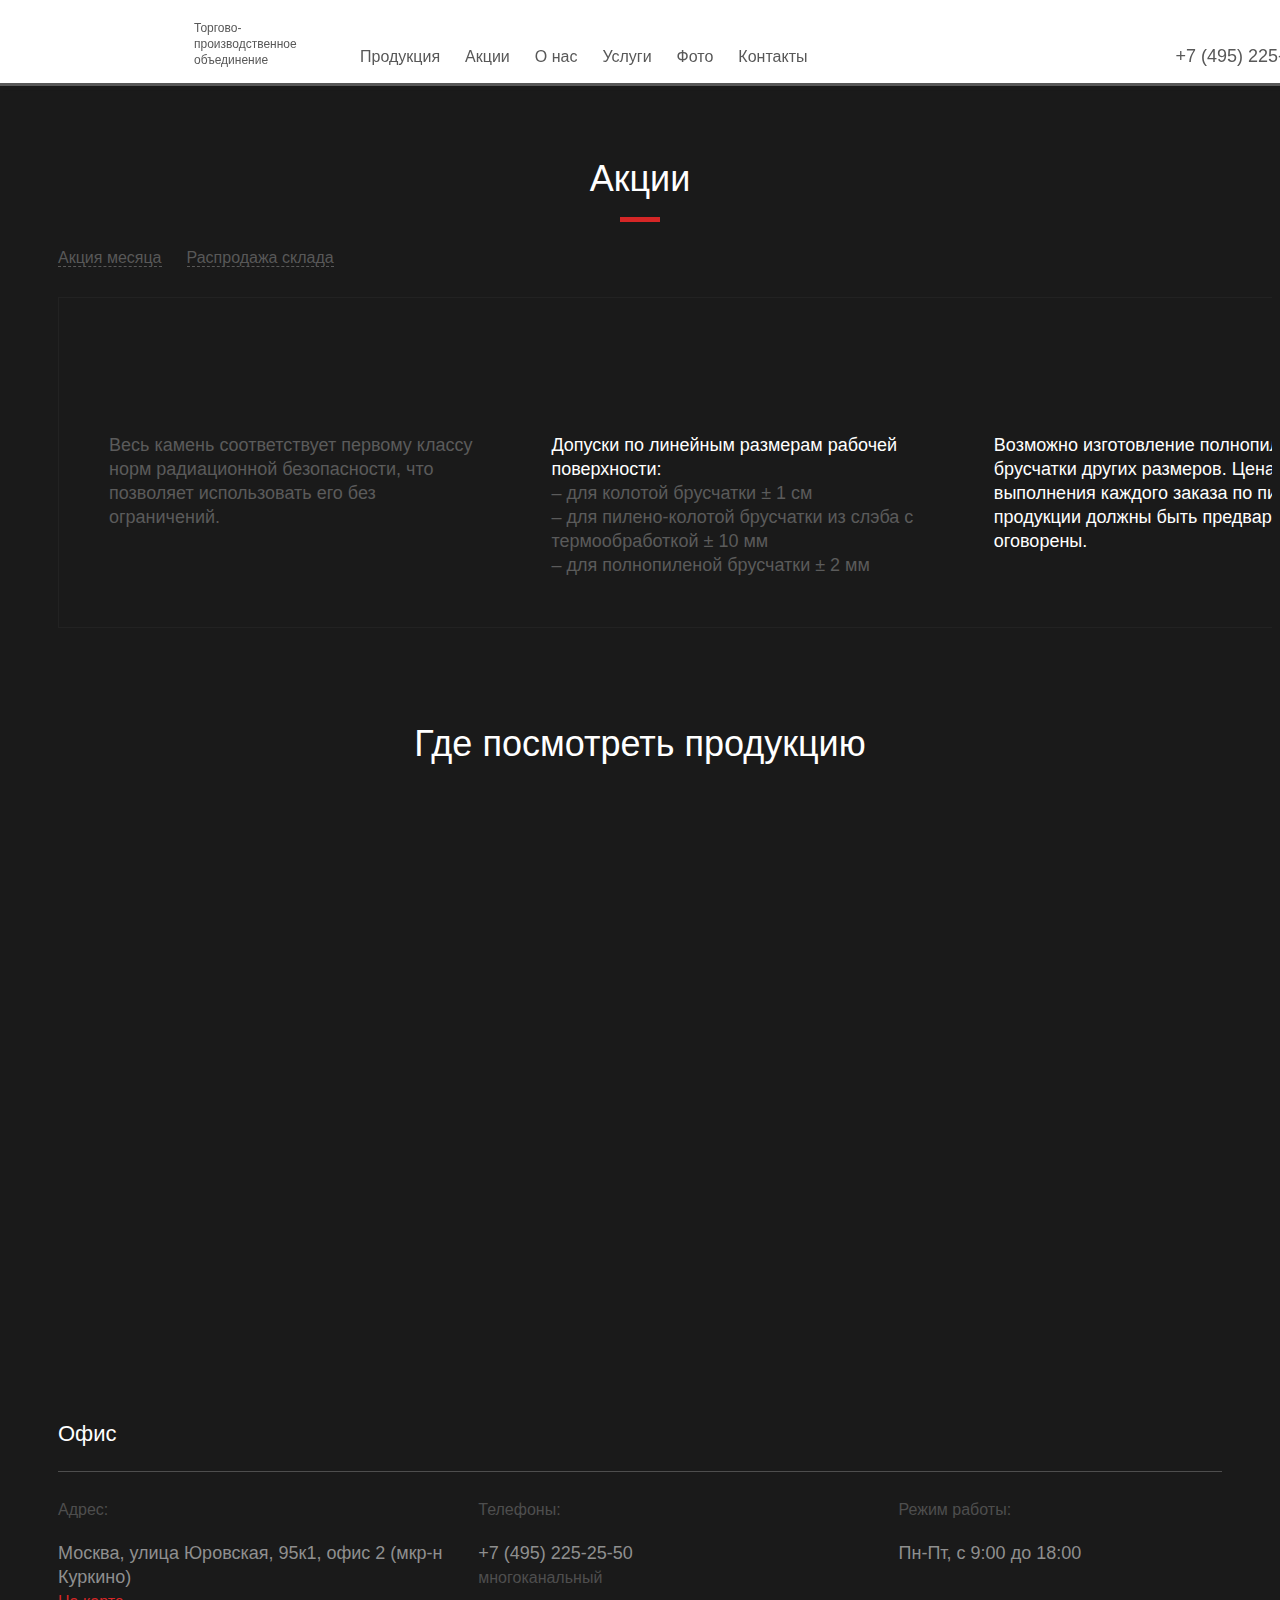
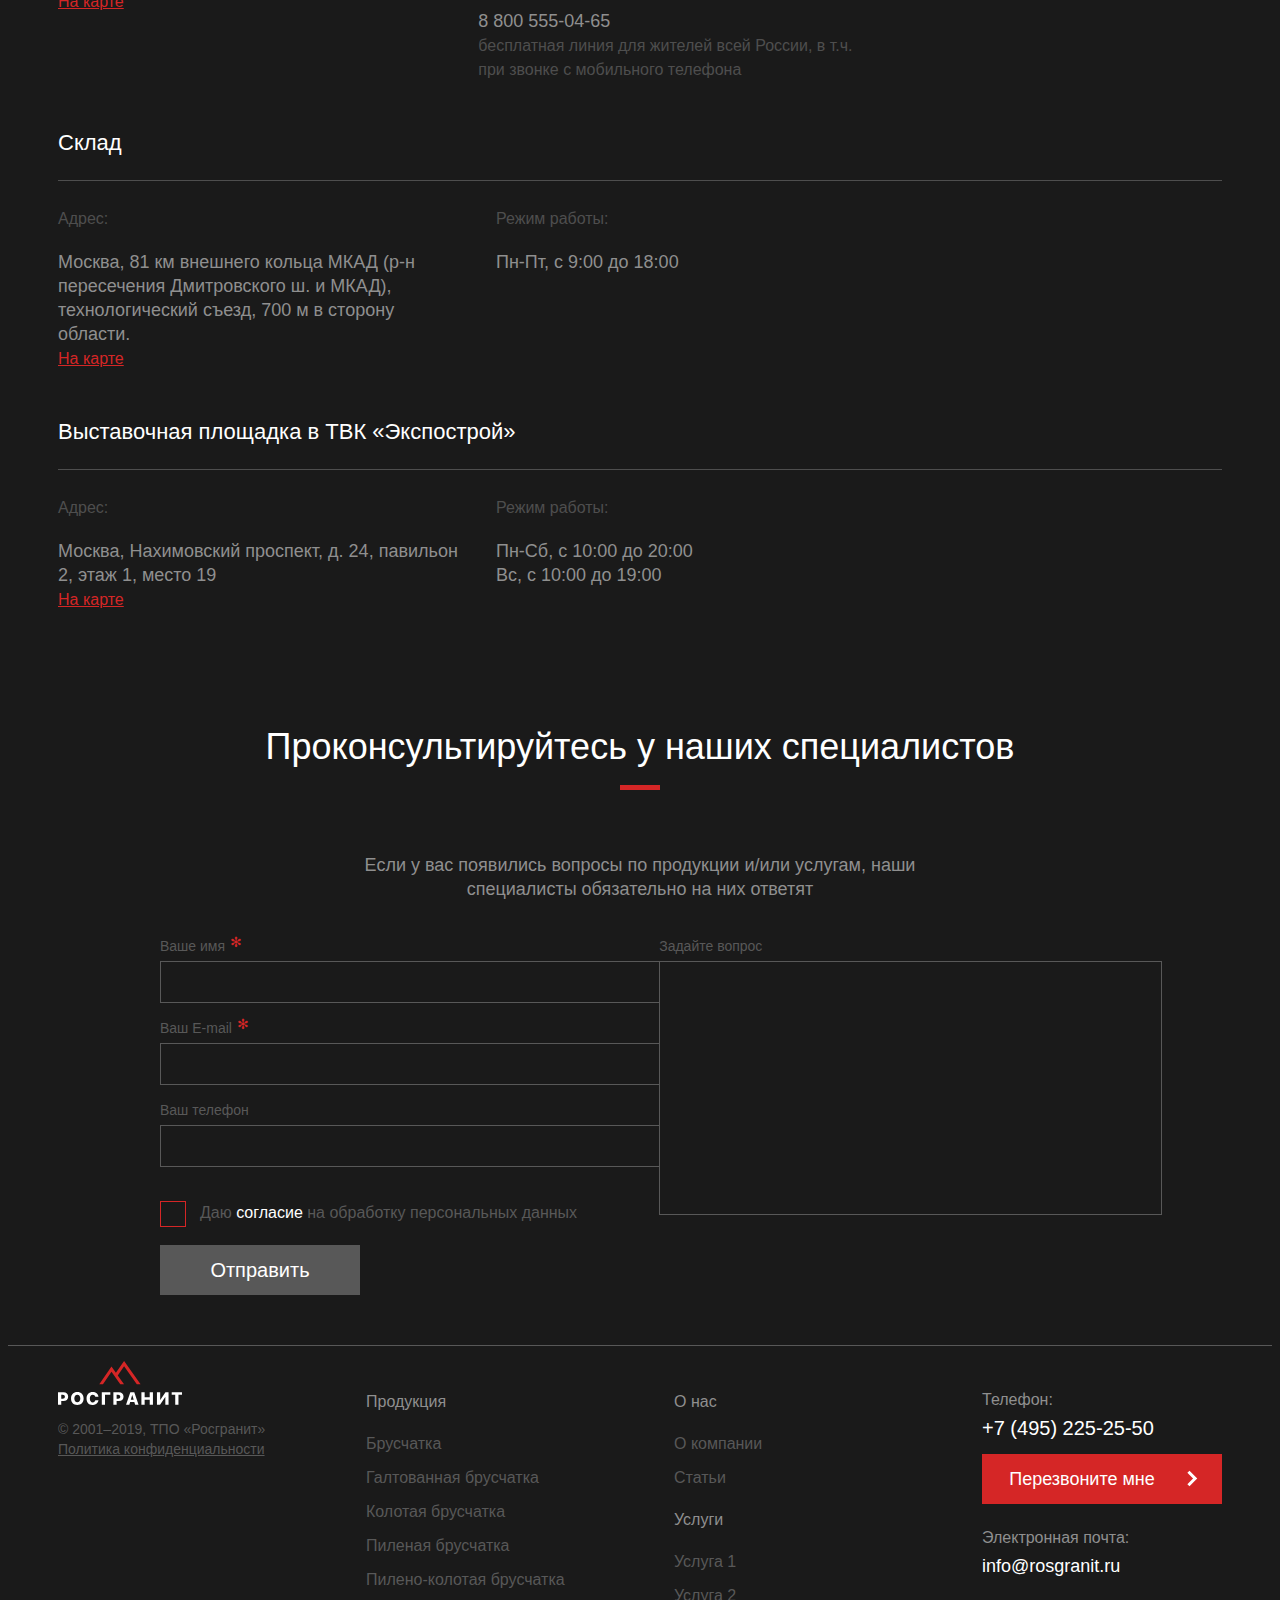
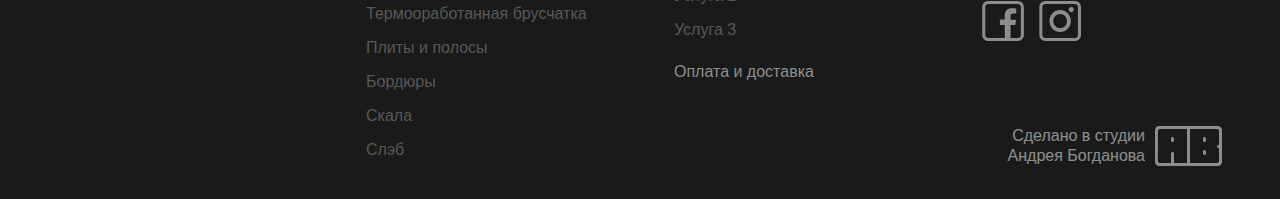
==== commit c2820a7a: "Update actions.html" ====
--- a/HTML/actions.html
+++ b/HTML/actions.html
@@ -6,25 +6,25 @@
     	<meta name="viewport" content="width=device-width, initial-scale=1.0, user-scalable=0, minimum-scale=1.0" />
 		<meta name="keywords" content="" />
     	<meta name="description" content="" />
-    	<link rel="stylesheet" href="css/fonts.css?190520191320" />
-    	<link rel="stylesheet" href="css/default.css?190520191320" />
-    	<link rel="stylesheet" href="css/style.css?190520191320" />
-    	<link rel="stylesheet" href="css/header.css?190520191320" />
-    	<link rel="stylesheet" href="css/nav.css?190520191320" />
-    	<link rel="stylesheet" href="css/article.css?190520191320" />
-    	<link rel="stylesheet" href="css/products.css?190520191320" />
-    	<link rel="stylesheet" href="css/choose.css?190520191320" />
-    	<link rel="stylesheet" href="css/map.css?190520191320" />
-    	<link rel="stylesheet" href="css/footer.css?190520191320" />
-    	<link rel="stylesheet" href="css/form.css?190520191320" />
-    	<link rel="stylesheet" href="css/callback.css?190520191320" />
+    	<link rel="stylesheet" href="css/fonts.css?220520191946" />
+    	<link rel="stylesheet" href="css/default.css?220520191946" />
+    	<link rel="stylesheet" href="css/style.css?220520191946" />
+    	<link rel="stylesheet" href="css/header.css?220520191946" />
+    	<link rel="stylesheet" href="css/nav.css?220520191946" />
+    	<link rel="stylesheet" href="css/article.css?220520191946" />
+    	<link rel="stylesheet" href="css/products.css?220520191946" />
+    	<link rel="stylesheet" href="css/choose.css?220520191946" />
+    	<link rel="stylesheet" href="css/map.css?220520191946" />
+    	<link rel="stylesheet" href="css/footer.css?220520191946" />
+    	<link rel="stylesheet" href="css/form.css?220520191946" />
+    	<link rel="stylesheet" href="css/callback.css?220520191946" />
     	<link rel="stylesheet" href="lightbox/lightbox.css?300420191318" />
     	<script defer src="https://api-maps.yandex.ru/2.1.72/?lang=ru_RU"></script>
-		<script defer src="js/jquery.js?190520191320"></script>
-		<script defer src="js/swiper.js?190520191320"></script>
-		<script defer src="js/inputmask.js?190520191320"></script>
-		<script defer src="js/template.js?190520191320"></script>
-		<script defer src="js/map.js?190520191320"></script>
+		<script defer src="js/jquery.js?220520191946"></script>
+		<script defer src="js/swiper.js?220520191946"></script>
+		<script defer src="js/inputmask.js?220520191946"></script>
+		<script defer src="js/template.js?220520191946"></script>
+		<script defer src="js/map.js?220520191946"></script>
 		<script defer src="lightbox/lightbox.js?300420191318"></script>
 		<title>«Росгранит» — продукция</title>
 	</head>
@@ -111,10 +111,9 @@
 					<h1>Акции</h1>
 				</div>
 				<div class="choose-items">
-					<span></span>
 					<ul>
-						<li class="selected" data-class="gb2">Брусчатка гранитная колотая</li>
-						<li data-class="gb3">Брусчатка гранитная пилено-колотая (боковины пиленые)</li>
+						<li class="selected" data-class="gb2">Акция месяца</li>
+						<li data-class="gb3">Распродажа склада</li>
 					</ul>
 				</div>
 			</article>
--- a/HTML/css/header.css
+++ b/HTML/css/header.css
@@ -30,35 +30,14 @@
 div.container > header > div > a.logo {
 	top : calc(50% - 22px);
 	left : 0;
-	width : 124px;
-	height : 44px;
 	background-image : url("../img/logo.svg?160320191555");
 	background-repeat : no-repeat;
 	background-position : 50% 50%;
 	background-size : contain;
 	}
 	
-div.container > header > div > a.logo::before {
-	position : absolute;
-	top : 0;
-	left : 100%;
-	z-index : 10;
-	padding-left : 20px;
-	font : normal 12px/16px "Regular", Arial, Tahoma, Verdana, sans-serif;
-	white-space : pre;
-	content : "Торгово-\Aпроизводственное\Aобъединение";
-	color : rgba(88, 88, 88, 1);
-	transition : all 0.25s ease;
-	}
-	
-div.container > header > div > a.logo:hover::before  {
-	padding-left : 25px;
-	color : rgba(26, 26, 26, 1);
-	}
-	
 div.container > header > div > a.phone {
 	right : 0;
-	font : normal 18px/22px "Bold", Arial, Tahoma, Verdana, sans-serif;
 	color : rgba(88, 88, 88, 1);
 	transition : all 0.25s ease;
 	}
@@ -110,6 +89,26 @@
 div.container.opened > header > div > ul.sandwich > li:first-child { transform : rotate(45deg); }
 div.container.opened > header > div > ul.sandwich > li:nth-child(2) { transform : rotate(-45deg); }
 
+@media (min-width : 861px) {
+	div.container > header > div > a.logo::before {
+		position : absolute;
+		top : 0;
+		left : 100%;
+		z-index : 10;
+		padding-left : 20px;
+		font : normal 12px/16px "Regular", Arial, Tahoma, Verdana, sans-serif;
+		white-space : pre;
+		content : "Торгово-\Aпроизводственное\Aобъединение";
+		color : rgba(88, 88, 88, 1);
+		transition : all 0.25s ease;
+		}
+	
+	div.container > header > div > a.logo:hover::before  {
+		padding-left : 25px;
+		color : rgba(26, 26, 26, 1);
+		}
+	}
+
 @media (min-width : 1401px) {
 	div.container > header {
 		padding : 0 60px;
@@ -118,9 +117,15 @@
 	div.container > header > div > ul.sandwich {
 		display : none;
 		}
-	
-	div.container > header > div > a.phone {
-		top : 45px;
+		
+	div.container > header > div > a.logo {
+		width : 124px;
+		height : 44px;
+		}
+	
+	div.container > header > div > a.phone {
+		top : 45px;
+		font : normal 18px/22px "Bold", Arial, Tahoma, Verdana, sans-serif;
 		}
 	}
 	
@@ -134,11 +139,13 @@
 		}
 		
 	div.container > header > div > a.logo {
-		left : 0;
-		}
-		
-	div.container > header > div > a.phone {
-		top : 45px;
+		width : 124px;
+		height : 44px;
+		}
+		
+	div.container > header > div > a.phone {
+		top : 45px;
+		font : normal 18px/22px "Bold", Arial, Tahoma, Verdana, sans-serif;
 		}
 	}
 	
@@ -151,12 +158,18 @@
 		display : none;
 		}
 		
+	div.container > header > div > a.logo {
+		width : 124px;
+		height : 44px;
+		}
+		
 	div.container > header > div > a.logo::before {
 		display : none;
 		}
 		
 	div.container > header > div > a.phone {
 		top : 45px;
+		font : normal 18px/22px "Bold", Arial, Tahoma, Verdana, sans-serif;
 		}
 	}
 	
@@ -172,12 +185,18 @@
 		left : 0;
 		}
 		
+	div.container > header > div > a.logo {
+		width : 124px;
+		height : 44px;
+		}
+				
 	div.container > header > div > a.logo::before {
 		display : none;
 		}
 		
 	div.container > header > div > a.phone {
 		top : 45px;
+		font : normal 18px/22px "Bold", Arial, Tahoma, Verdana, sans-serif;
 		}
 	}
 	
@@ -190,11 +209,7 @@
 		display : block;
 		}
 		
-	div.container > header > div > a.phone {
-		display : none;
-		}
-		
-	div.container.opened > header > div > a.phone {
+	/* div.container.opened > header > div > a.phone {
 		display : block;
 		left : -20px;
 		top : calc(100vh - 40px);
@@ -207,5 +222,15 @@
 		
 	div.container.opened > header > div > a.phone:hover {
 		background-color : rgba(88, 88, 88, 1);
+		} */
+		
+	div.container > header > div > a.logo {
+		width : 113px;
+		height : 40px;
+		}
+	
+	div.container > header > div > a.phone {
+		top : 41px;
+		font : normal 16px/22px "Bold", Arial, Tahoma, Verdana, sans-serif;
 		}
 	}--- a/HTML/css/nav.css
+++ b/HTML/css/nav.css
@@ -23,24 +23,10 @@
 	transition : color 0.25s ease;
 	}
 	
-div.container > nav > div > ul > li > a::before {
-	display : none;
-	position : absolute;
-	top : 0;
-	left : 0;
-	z-index : 10;
-	content : "";
-	background-color : rgba(213, 38, 38, 1);
-	}
-
 div.container > nav > div > ul > li > a:hover {
 	color : rgba(213, 38, 38, 1);
 	}
 
-div.container > nav > div > ul > li > a:hover::before {
-	display : block;
-	}
-	
 @media (min-width : 861px) {
 	div.container > nav {
 		top : 0;
@@ -54,14 +40,25 @@
 		top : 0;	
 		}
 		
+	div.container > nav > div > ul > li > a {
+		padding-top : 45px;
+		font : normal 16px/24px "Regular", Arial, Tahoma, Verdana, sans-serif;
+		}
+		
 	div.container > nav > div > ul > li > a::before {
+		display : none;
+		position : absolute;
+		top : 0;
+		left : 0;
+		z-index : 10;
+		content : "";
+		background-color : rgba(213, 38, 38, 1);
 		width : 100%;
 		height : 3px;
 		}
 		
-	div.container > nav > div > ul > li > a {
-		padding-top : 45px;
-		font : normal 16px/24px "Regular", Arial, Tahoma, Verdana, sans-serif;
+	div.container > nav > div > ul > li > a:hover::before {
+		display : block;
 		}
 	}
 
@@ -120,6 +117,7 @@
 		width : 260px;
 		height : calc(100% - 80px);
 		max-height : calc(100vh - 80px);
+		padding : 60px 0;
 		}
 		
 	div.container.opened > nav {
@@ -128,7 +126,7 @@
 		}
 		
 	div.container > nav > div {
-		padding : 60px 0 40px 0;
+		height : 100%;
 		}
 		
 	div.container > nav > div > ul {
@@ -144,11 +142,6 @@
 	div.container > nav > div > ul > li > a {
 		font : normal 16px/40px "Regular", Arial, Tahoma, Verdana, sans-serif;
 		}
-		
-	div.container > nav > div > ul > li > a::before {
-		width : 3px;
-		height : 100%;
-		}
 	}
 	
 @media (min-width : 481px) and (max-width : 860px) {
--- a/HTML/css/choose.css
+++ b/HTML/css/choose.css
@@ -4,69 +4,34 @@
 	position : relative;
 	max-width : 1280px;
 	margin : 0 auto;
-	text-align : center;
 	}
 	
-div.choose-items > span,
-div.choose-items > span + ul > li {
-	cursor : pointer;
+div.choose-items > ul {
+	width : 100%;
+	padding : 0;
+	margin : 0;
+	list-style : none;
 	}
 	
-div.choose-items > span {
-	position : relative;
-	z-index : 40;
-	display : inline-block;
-	padding : 20px 34px 20px 20px;
-	border : solid 1px rgba(37, 37, 37, 0);	
-	color : rgba(255, 255, 255, 1);
-	font : normal 18px/30px "Regular", Arial, Tahoma, Verdana, sans-serif;
-	text-transform : uppercase;
-	overflow : hidden;
+div.choose-items > ul > li {
+	display : inline;
+	margin : 0 20px 0 0;
+	font : normal 16px/24px "Regular", Arial, sans-serif;
+	cursor : pointer;
+	border-bottom : 1px dashed rgba(88, 88, 88, 1);
 	}
 	
-div.choose-items > span.selected {
-	background-color : rgba(30, 30, 30, 1);
-	border : solid 1px rgba(37, 37, 37, 1);	
+div.choose-items > span + ul > li:hover {
+	border-bottom : 1px dashed rgba(255, 255, 255, 1);
 	}
 	
-div.choose-items > span::after {
-	position : absolute;
-	right : 20px;
-	top : calc(50% - 6px);
-	width : 4px;
-	height : 12px;
-	background-image : url("../img/choose.svg?16042019213");
-	background-repeat : no-repeat;
-	background-position : 0 0;
-	background-size : contain;
-	content : "";	
-	}
-	
-div.choose-items > span + ul {
-	display : none;
-	position : absolute;
-	left : 50%;
-	top : 0;
-	z-index : 30;
-	margin : 0;
-	padding : 0;
-	list-style : none;
-	text-align : left;
-	background-color : rgba(30, 30, 30, 1);
-	color : rgba(78, 78, 78, 1);
-	border : solid 1px rgba(37, 37, 37, 1);
-	box-shadow : 0 0 20px rgba(0, 0, 0, 0.1);
-	}
-	
-div.choose-items > span + ul > li {
-	padding : 10px 20px;
-	font : normal 16px/20px "Regular", Arial, sans-serif;
+div.choose-items > span + ul > li.selected {
+	border-bottom : 0;
 	}
 
 div.choose-items > span + ul > li.selected,	
 div.choose-items > span + ul > li:hover {
-	background-color : rgba(37, 37, 37, 1);
-	color : rgba(210, 210, 210, 1);
+	color : rgba(255, 255, 255, 1);
 	}
 
 @media (min-width : 1401px) {
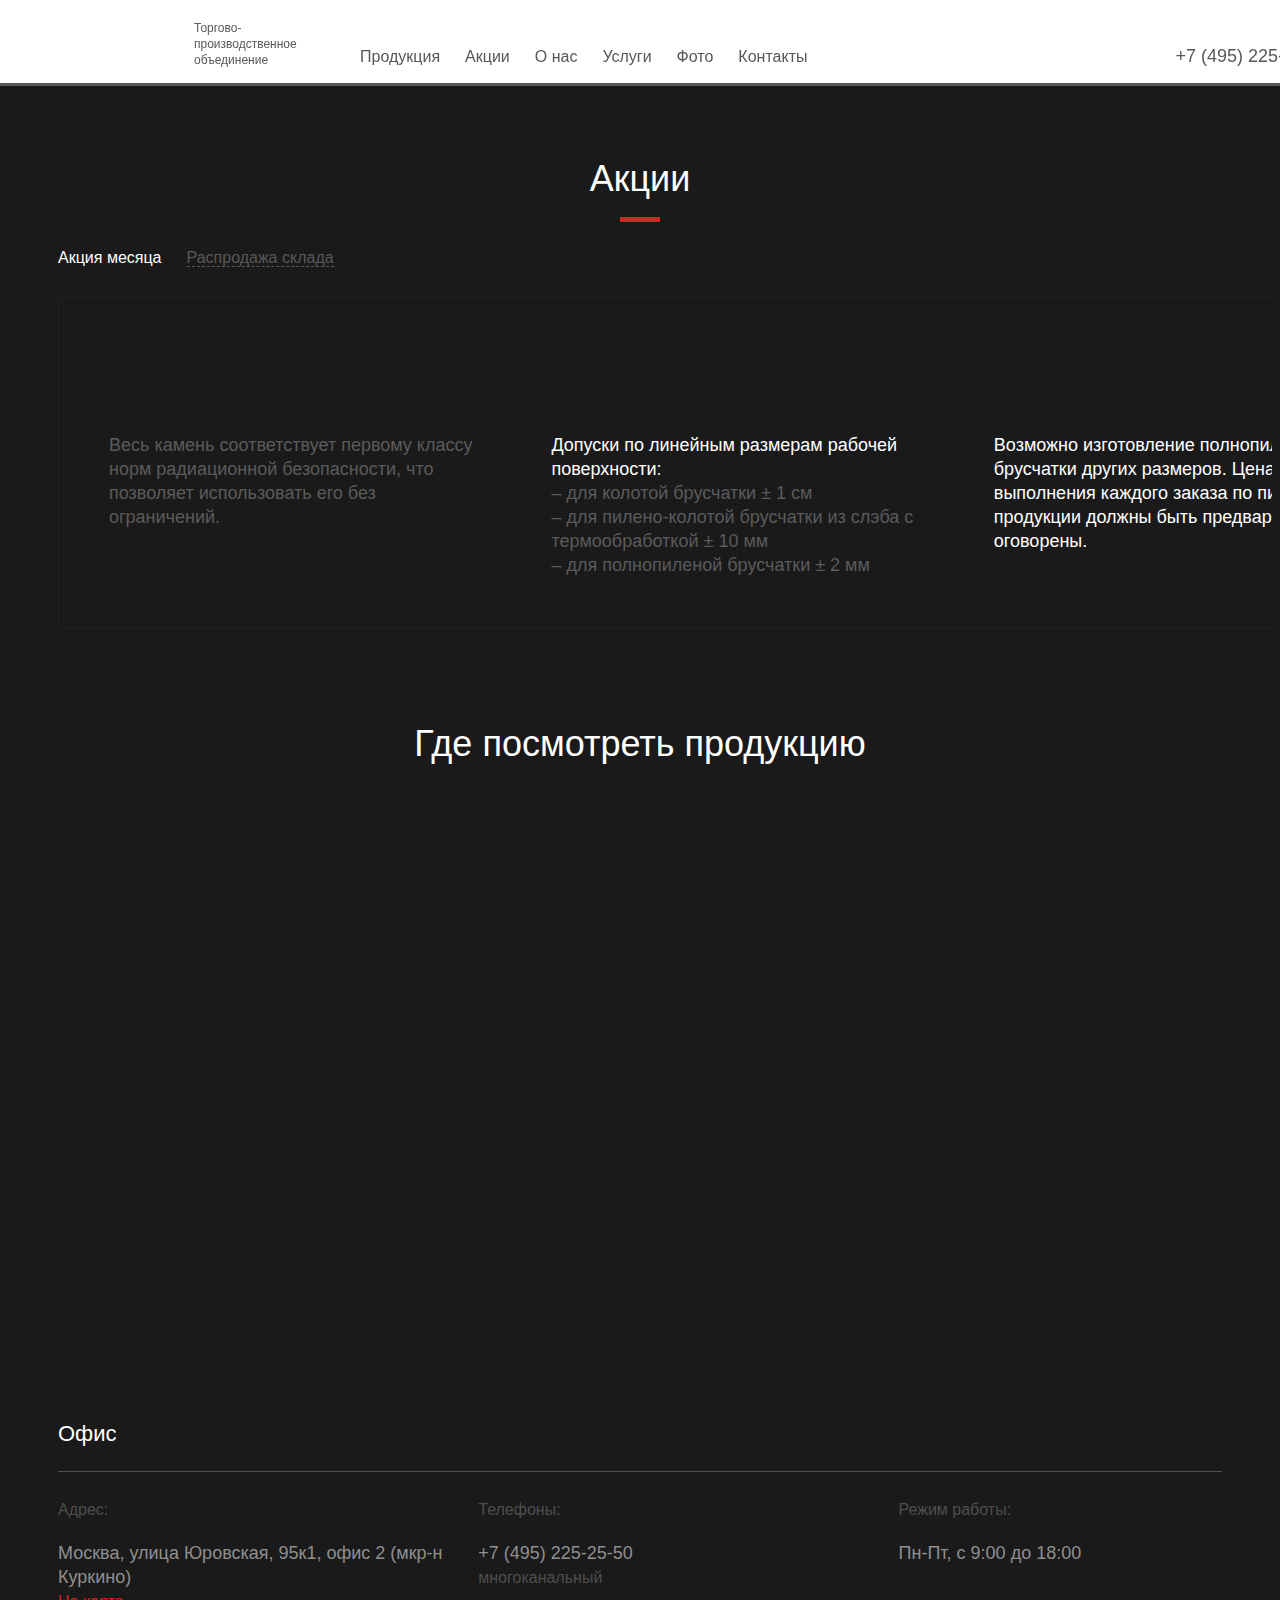
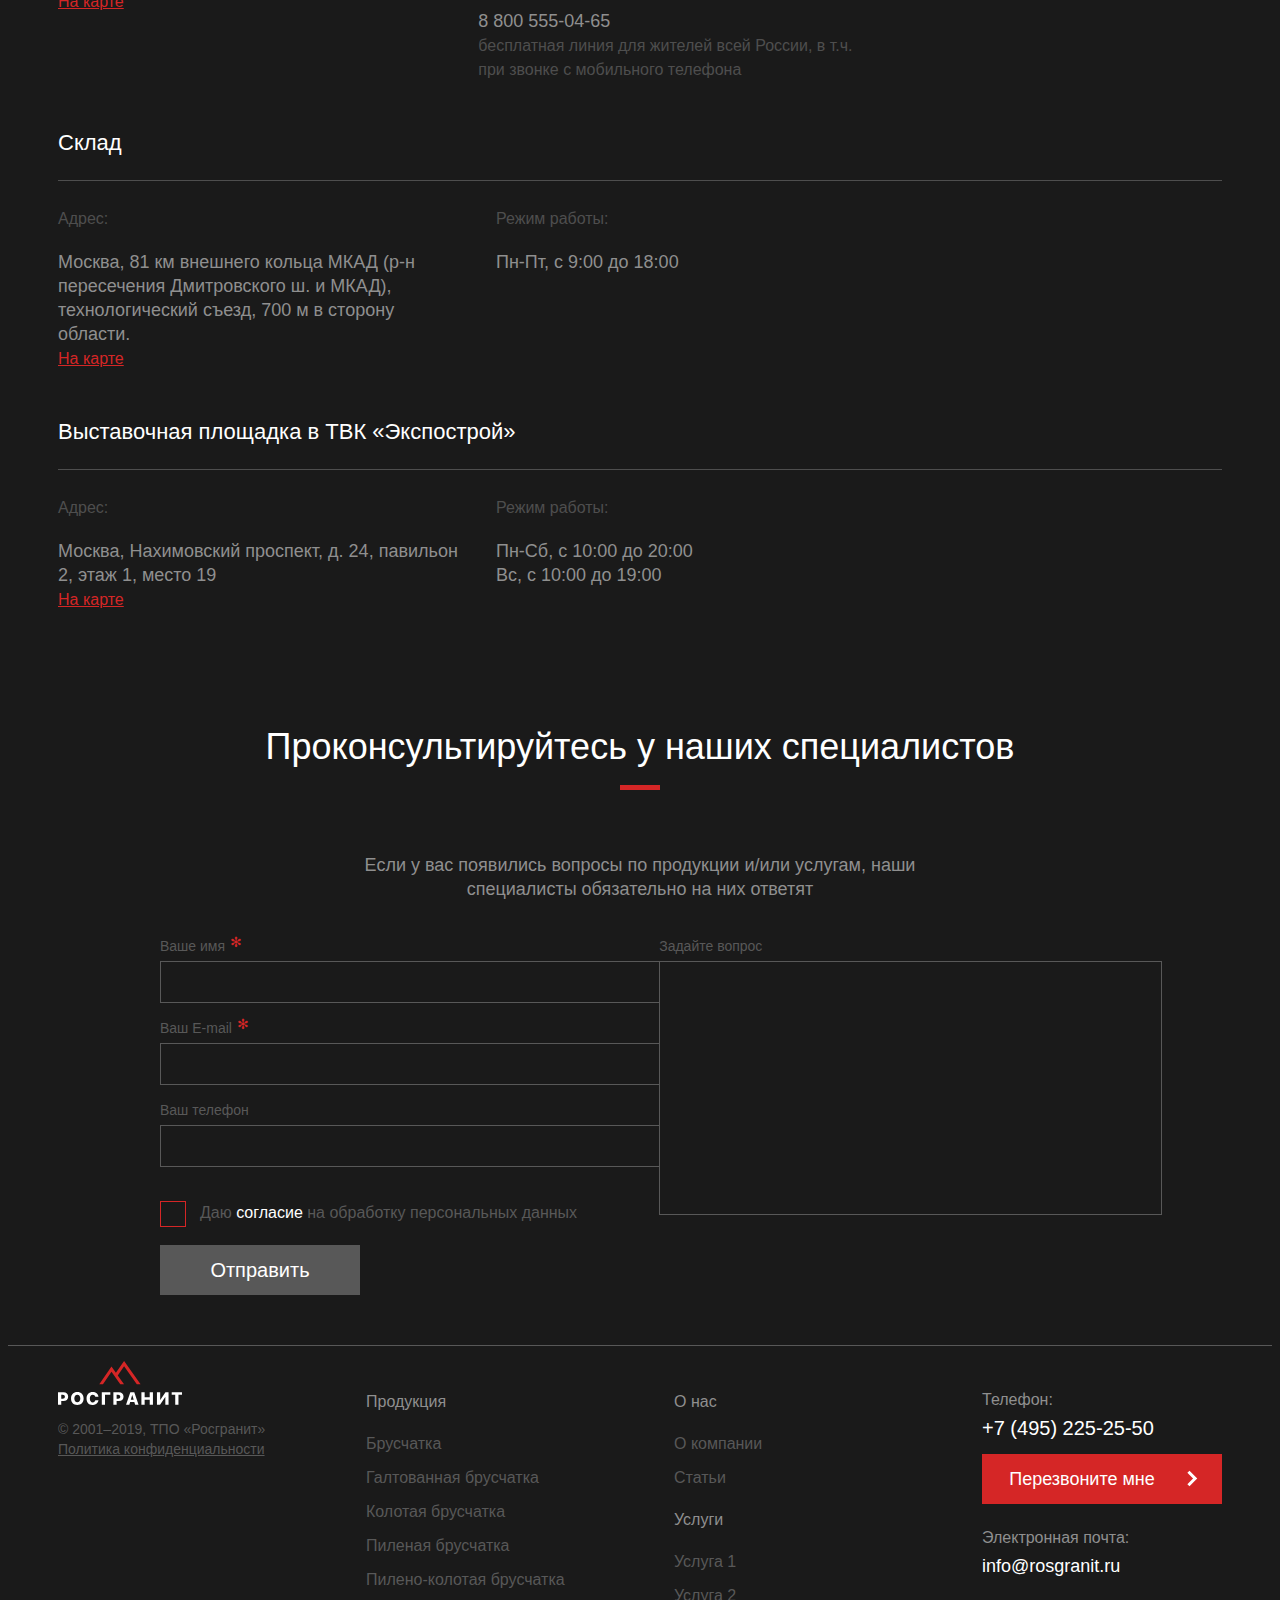
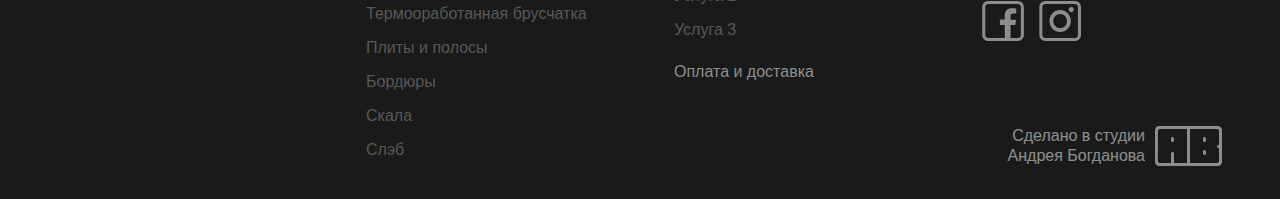
==== commit 85f7ed2d: "Update actions.html" ====
--- a/HTML/actions.html
+++ b/HTML/actions.html
@@ -42,7 +42,7 @@
 					<div>
 						<div>
 							<ul>
-								<li>
+								<li class="required">
 									<input class="field" type="text" name="uname" value="" data-form="cb" />
 									<span>
 										<span>Ваше имя</span>
--- a/HTML/css/choose.css
+++ b/HTML/css/choose.css
@@ -21,16 +21,16 @@
 	border-bottom : 1px dashed rgba(88, 88, 88, 1);
 	}
 	
-div.choose-items > span + ul > li:hover {
+div.choose-items > ul > li:hover {
 	border-bottom : 1px dashed rgba(255, 255, 255, 1);
 	}
 	
-div.choose-items > span + ul > li.selected {
+div.choose-items > ul > li.selected {
 	border-bottom : 0;
 	}
 
-div.choose-items > span + ul > li.selected,	
-div.choose-items > span + ul > li:hover {
+div.choose-items > ul > li.selected,	
+div.choose-items > ul > li:hover {
 	color : rgba(255, 255, 255, 1);
 	}
 
